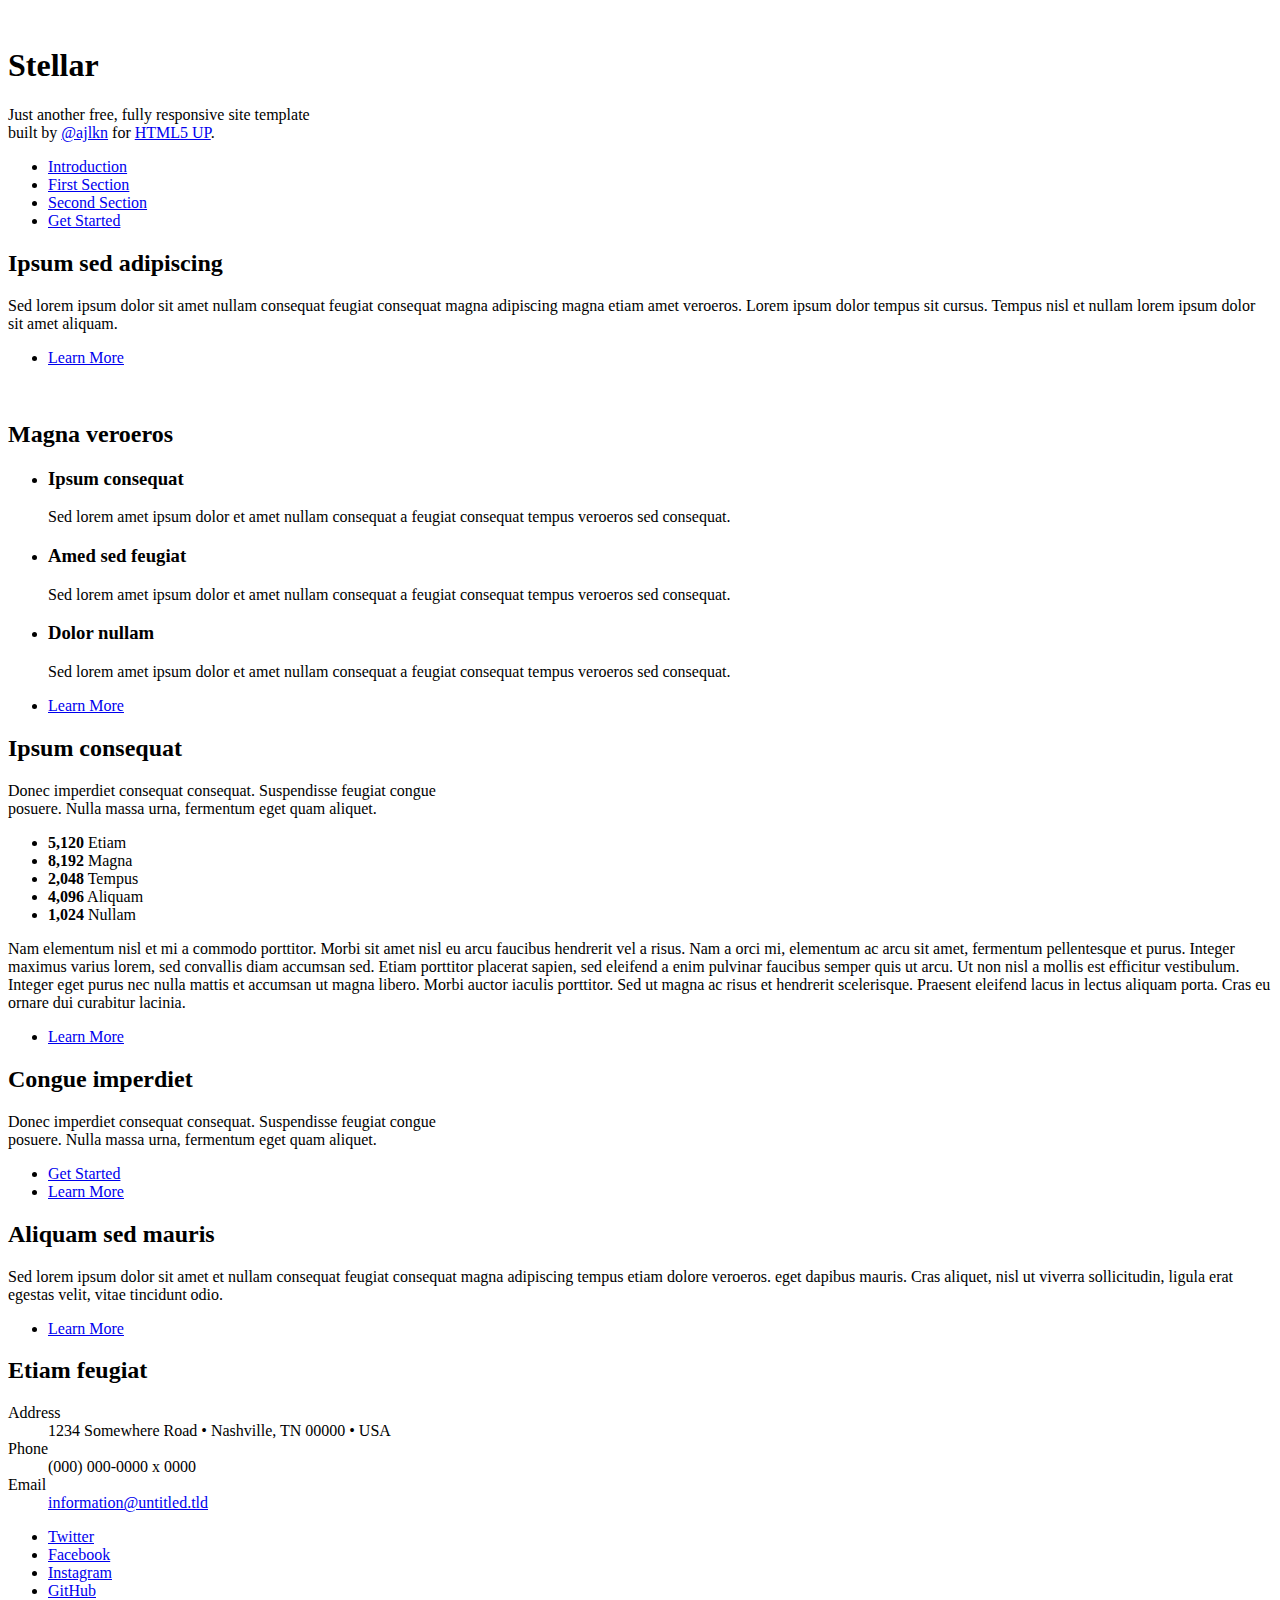
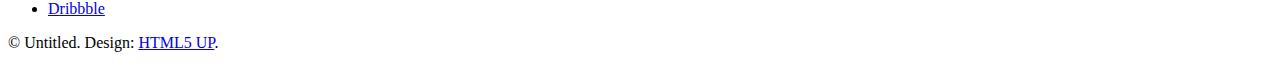
==== index.html @ 12a28b3a "Add files via upload" ====
<!DOCTYPE HTML>
<!--
	Stellar by HTML5 UP
	html5up.net | @ajlkn
	Free for personal and commercial use under the CCA 3.0 license (html5up.net/license)
-->
<html>
	<head>
		<title>Stellar by HTML5 UP</title>
		<meta charset="utf-8" />
		<meta name="viewport" content="width=device-width, initial-scale=1, user-scalable=no" />
		<link rel="stylesheet" href="assets/css/main.css" />
		<noscript><link rel="stylesheet" href="assets/css/noscript.css" /></noscript>
	</head>
	<body class="is-preload">

		<!-- Wrapper -->
			<div id="wrapper">

				<!-- Header -->
					<header id="header" class="alt">
						<span class="logo"><img src="images/logo.svg" alt="" /></span>
						<h1>Stellar</h1>
						<p>Just another free, fully responsive site template<br />
						built by <a href="https://twitter.com/ajlkn">@ajlkn</a> for <a href="https://html5up.net">HTML5 UP</a>.</p>
					</header>

				<!-- Nav -->
					<nav id="nav">
						<ul>
							<li><a href="#intro" class="active">Introduction</a></li>
							<li><a href="#first">First Section</a></li>
							<li><a href="#second">Second Section</a></li>
							<li><a href="#cta">Get Started</a></li>
						</ul>
					</nav>

				<!-- Main -->
					<div id="main">

						<!-- Introduction -->
							<section id="intro" class="main">
								<div class="spotlight">
									<div class="content">
										<header class="major">
											<h2>Ipsum sed adipiscing</h2>
										</header>
										<p>Sed lorem ipsum dolor sit amet nullam consequat feugiat consequat magna
										adipiscing magna etiam amet veroeros. Lorem ipsum dolor tempus sit cursus.
										Tempus nisl et nullam lorem ipsum dolor sit amet aliquam.</p>
										<ul class="actions">
											<li><a href="generic.html" class="button">Learn More</a></li>
										</ul>
									</div>
									<span class="image"><img src="images/pic01.jpg" alt="" /></span>
								</div>
							</section>

						<!-- First Section -->
							<section id="first" class="main special">
								<header class="major">
									<h2>Magna veroeros</h2>
								</header>
								<ul class="features">
									<li>
										<span class="icon solid major style1 fa-code"></span>
										<h3>Ipsum consequat</h3>
										<p>Sed lorem amet ipsum dolor et amet nullam consequat a feugiat consequat tempus veroeros sed consequat.</p>
									</li>
									<li>
										<span class="icon major style3 fa-copy"></span>
										<h3>Amed sed feugiat</h3>
										<p>Sed lorem amet ipsum dolor et amet nullam consequat a feugiat consequat tempus veroeros sed consequat.</p>
									</li>
									<li>
										<span class="icon major style5 fa-gem"></span>
										<h3>Dolor nullam</h3>
										<p>Sed lorem amet ipsum dolor et amet nullam consequat a feugiat consequat tempus veroeros sed consequat.</p>
									</li>
								</ul>
								<footer class="major">
									<ul class="actions special">
										<li><a href="generic.html" class="button">Learn More</a></li>
									</ul>
								</footer>
							</section>

						<!-- Second Section -->
							<section id="second" class="main special">
								<header class="major">
									<h2>Ipsum consequat</h2>
									<p>Donec imperdiet consequat consequat. Suspendisse feugiat congue<br />
									posuere. Nulla massa urna, fermentum eget quam aliquet.</p>
								</header>
								<ul class="statistics">
									<li class="style1">
										<span class="icon solid fa-code-branch"></span>
										<strong>5,120</strong> Etiam
									</li>
									<li class="style2">
										<span class="icon fa-folder-open"></span>
										<strong>8,192</strong> Magna
									</li>
									<li class="style3">
										<span class="icon solid fa-signal"></span>
										<strong>2,048</strong> Tempus
									</li>
									<li class="style4">
										<span class="icon solid fa-laptop"></span>
										<strong>4,096</strong> Aliquam
									</li>
									<li class="style5">
										<span class="icon fa-gem"></span>
										<strong>1,024</strong> Nullam
									</li>
								</ul>
								<p class="content">Nam elementum nisl et mi a commodo porttitor. Morbi sit amet nisl eu arcu faucibus hendrerit vel a risus. Nam a orci mi, elementum ac arcu sit amet, fermentum pellentesque et purus. Integer maximus varius lorem, sed convallis diam accumsan sed. Etiam porttitor placerat sapien, sed eleifend a enim pulvinar faucibus semper quis ut arcu. Ut non nisl a mollis est efficitur vestibulum. Integer eget purus nec nulla mattis et accumsan ut magna libero. Morbi auctor iaculis porttitor. Sed ut magna ac risus et hendrerit scelerisque. Praesent eleifend lacus in lectus aliquam porta. Cras eu ornare dui curabitur lacinia.</p>
								<footer class="major">
									<ul class="actions special">
										<li><a href="generic.html" class="button">Learn More</a></li>
									</ul>
								</footer>
							</section>

						<!-- Get Started -->
							<section id="cta" class="main special">
								<header class="major">
									<h2>Congue imperdiet</h2>
									<p>Donec imperdiet consequat consequat. Suspendisse feugiat congue<br />
									posuere. Nulla massa urna, fermentum eget quam aliquet.</p>
								</header>
								<footer class="major">
									<ul class="actions special">
										<li><a href="generic.html" class="button primary">Get Started</a></li>
										<li><a href="generic.html" class="button">Learn More</a></li>
									</ul>
								</footer>
							</section>

					</div>

				<!-- Footer -->
					<footer id="footer">
						<section>
							<h2>Aliquam sed mauris</h2>
							<p>Sed lorem ipsum dolor sit amet et nullam consequat feugiat consequat magna adipiscing tempus etiam dolore veroeros. eget dapibus mauris. Cras aliquet, nisl ut viverra sollicitudin, ligula erat egestas velit, vitae tincidunt odio.</p>
							<ul class="actions">
								<li><a href="generic.html" class="button">Learn More</a></li>
							</ul>
						</section>
						<section>
							<h2>Etiam feugiat</h2>
							<dl class="alt">
								<dt>Address</dt>
								<dd>1234 Somewhere Road &bull; Nashville, TN 00000 &bull; USA</dd>
								<dt>Phone</dt>
								<dd>(000) 000-0000 x 0000</dd>
								<dt>Email</dt>
								<dd><a href="#">information@untitled.tld</a></dd>
							</dl>
							<ul class="icons">
								<li><a href="#" class="icon brands fa-twitter alt"><span class="label">Twitter</span></a></li>
								<li><a href="#" class="icon brands fa-facebook-f alt"><span class="label">Facebook</span></a></li>
								<li><a href="#" class="icon brands fa-instagram alt"><span class="label">Instagram</span></a></li>
								<li><a href="#" class="icon brands fa-github alt"><span class="label">GitHub</span></a></li>
								<li><a href="#" class="icon brands fa-dribbble alt"><span class="label">Dribbble</span></a></li>
							</ul>
						</section>
						<p class="copyright">&copy; Untitled. Design: <a href="https://html5up.net">HTML5 UP</a>.</p>
					</footer>

			</div>

		<!-- Scripts -->
			<script src="assets/js/jquery.min.js"></script>
			<script src="assets/js/jquery.scrollex.min.js"></script>
			<script src="assets/js/jquery.scrolly.min.js"></script>
			<script src="assets/js/browser.min.js"></script>
			<script src="assets/js/breakpoints.min.js"></script>
			<script src="assets/js/util.js"></script>
			<script src="assets/js/main.js"></script>

	</body>
</html>
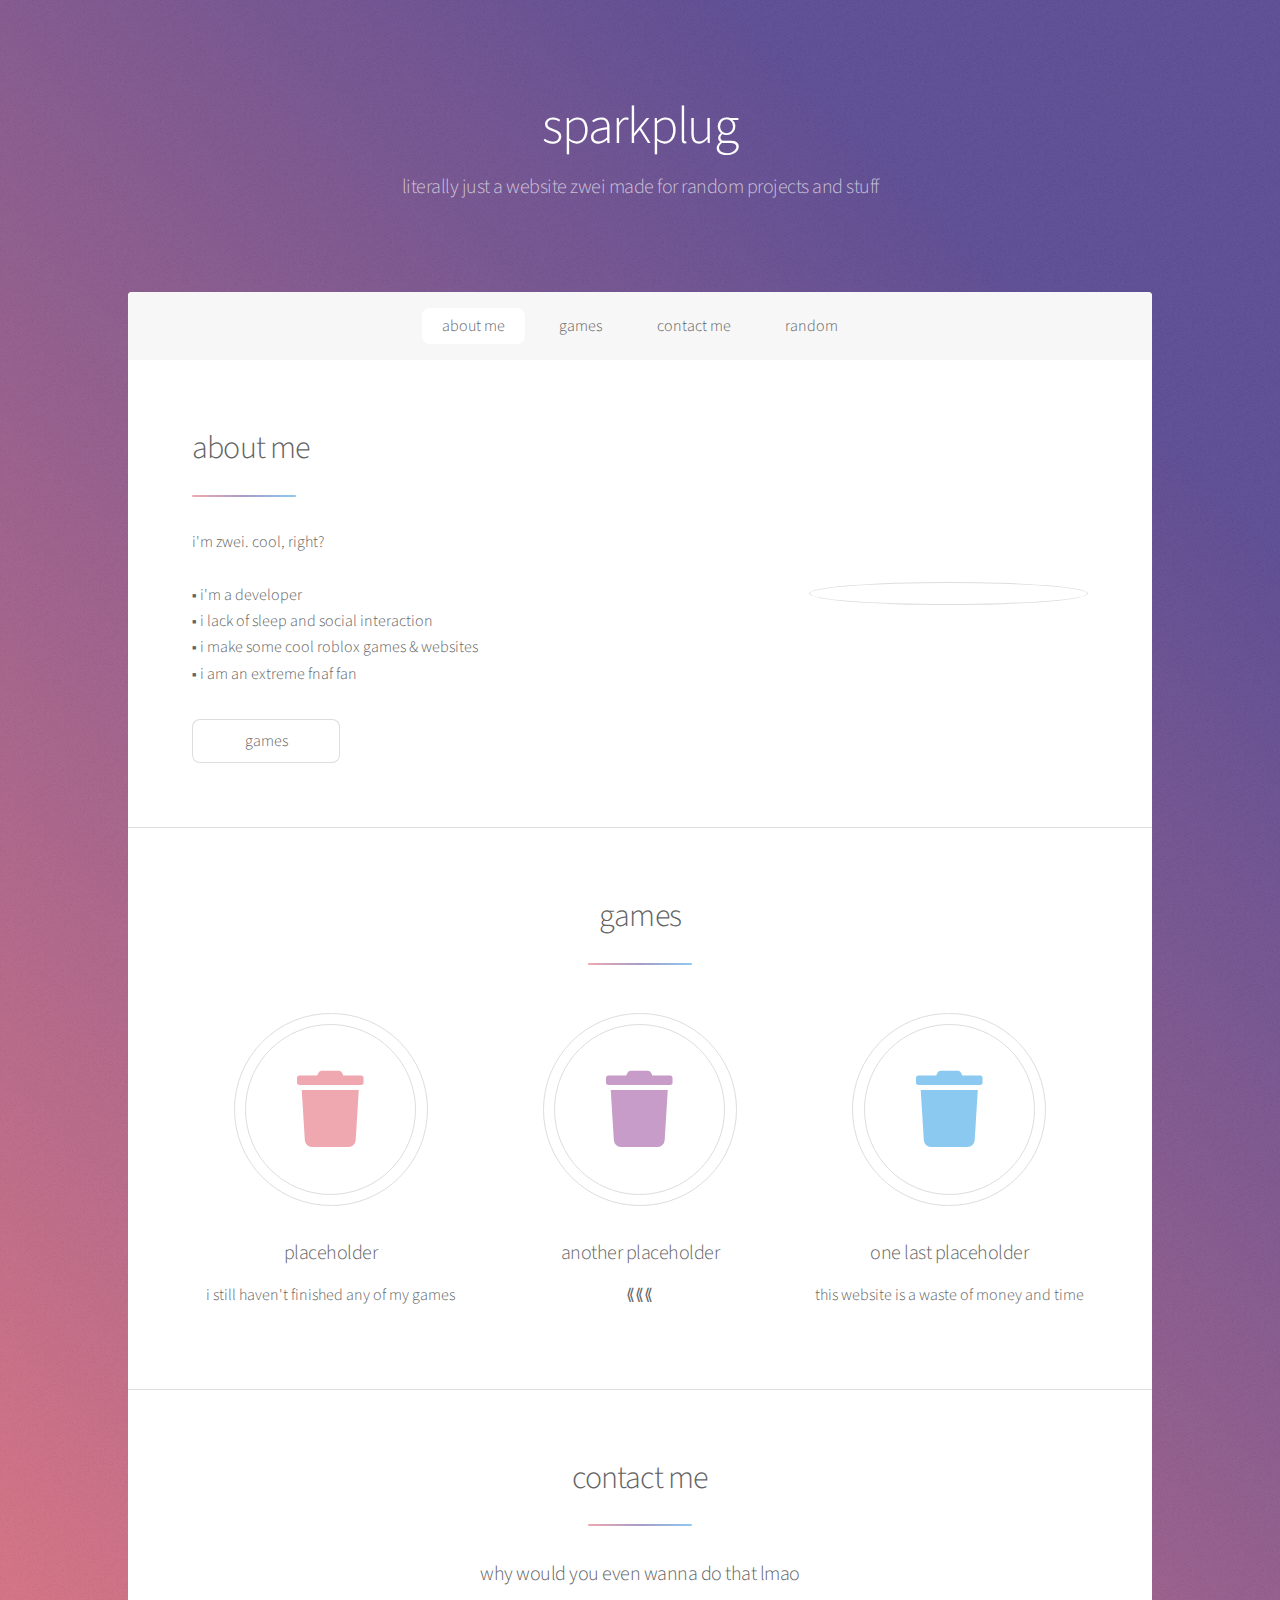
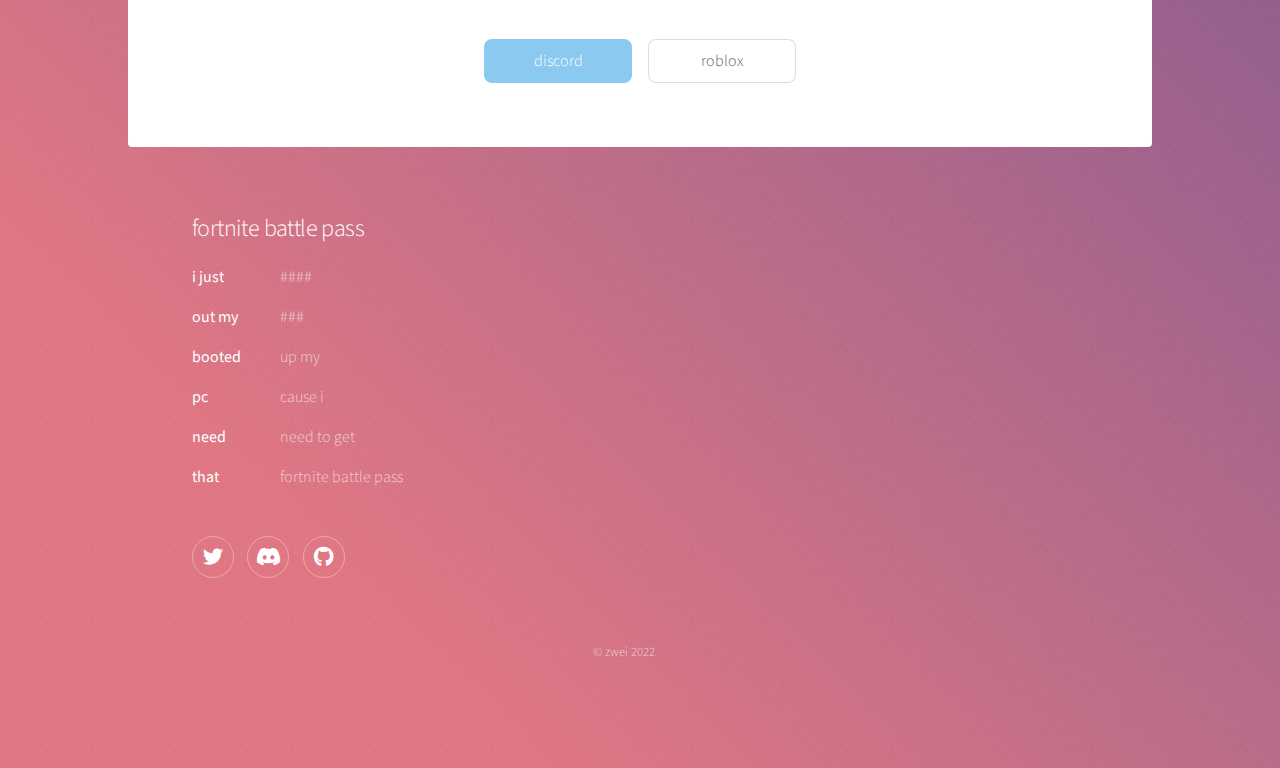
==== commit 84e252a1: "d" ====
--- a/index.html
+++ b/index.html
@@ -1,16 +1,16 @@
 <!DOCTYPE HTML>
-<!--
-	Stellar by HTML5 UP
-	html5up.net | @ajlkn
-	Free for personal and commercial use under the CCA 3.0 license (html5up.net/license)
--->
+
+
+
 <html>
+
 	<head>
-		<title>Stellar by HTML5 UP</title>
+		<title>- Sparkplug</title>
 		<meta charset="utf-8" />
 		<meta name="viewport" content="width=device-width, initial-scale=1, user-scalable=no" />
 		<link rel="stylesheet" href="assets/css/main.css" />
 		<noscript><link rel="stylesheet" href="assets/css/noscript.css" /></noscript>
+		<script src="https://ajax.googleapis.com/ajax/libs/jquery/3.5.1/jquery.min.js"></script>
 	</head>
 	<body class="is-preload">
 
@@ -19,19 +19,21 @@
 
 				<!-- Header -->
 					<header id="header" class="alt">
-						<span class="logo"><img src="images/logo.svg" alt="" /></span>
-						<h1>Stellar</h1>
-						<p>Just another free, fully responsive site template<br />
-						built by <a href="https://twitter.com/ajlkn">@ajlkn</a> for <a href="https://html5up.net">HTML5 UP</a>.</p>
+						
+						<h1>sparkplug</h1>
+						<p>literally just a website zwei made for random projects and stuff</p>
 					</header>
 
 				<!-- Nav -->
 					<nav id="nav">
 						<ul>
-							<li><a href="#intro" class="active">Introduction</a></li>
-							<li><a href="#first">First Section</a></li>
-							<li><a href="#second">Second Section</a></li>
-							<li><a href="#cta">Get Started</a></li>
+
+
+
+							<li><a href="#about" class="active">about me</a></li>
+							<li><a href="#games">games</a></li>
+							<li><a href="#contact">contact me</a></li>
+							<li><a href="#random">random</a></li>
 						</ul>
 					</nav>
 
@@ -39,17 +41,15 @@
 					<div id="main">
 
 						<!-- Introduction -->
-							<section id="intro" class="main">
+							<section id="about" class="main">
 								<div class="spotlight">
 									<div class="content">
 										<header class="major">
-											<h2>Ipsum sed adipiscing</h2>
+											<h2>about me</h2>
 										</header>
-										<p>Sed lorem ipsum dolor sit amet nullam consequat feugiat consequat magna
-										adipiscing magna etiam amet veroeros. Lorem ipsum dolor tempus sit cursus.
-										Tempus nisl et nullam lorem ipsum dolor sit amet aliquam.</p>
+										<p>i'm zwei. cool, right?<br/><br/>▪ i'm a developer<br/>▪ i lack of sleep and social interaction<br/>▪ i make some cool roblox games & websites<br/>▪ i am an extreme fnaf fan</p>
 										<ul class="actions">
-											<li><a href="generic.html" class="button">Learn More</a></li>
+											<li><a href="#games" class="button">games</a></li>
 										</ul>
 									</div>
 									<span class="image"><img src="images/pic01.jpg" alt="" /></span>
@@ -57,36 +57,32 @@
 							</section>
 
 						<!-- First Section -->
-							<section id="first" class="main special">
+							<section id="games" class="main special">
 								<header class="major">
-									<h2>Magna veroeros</h2>
+									<h2>games</h2>
 								</header>
 								<ul class="features">
 									<li>
-										<span class="icon solid major style1 fa-code"></span>
-										<h3>Ipsum consequat</h3>
-										<p>Sed lorem amet ipsum dolor et amet nullam consequat a feugiat consequat tempus veroeros sed consequat.</p>
+										<span class="icon solid major style1 fa-trash"></span>
+										<h3>placeholder</h3>
+										<p>i still haven't finished any of my games</p>
 									</li>
 									<li>
-										<span class="icon major style3 fa-copy"></span>
-										<h3>Amed sed feugiat</h3>
-										<p>Sed lorem amet ipsum dolor et amet nullam consequat a feugiat consequat tempus veroeros sed consequat.</p>
+										<span class="icon solid major style2 fa-trash"></span>
+										<h3>another placeholder</h3>
+										<p>⟪⟪⟪</p>
 									</li>
 									<li>
-										<span class="icon major style5 fa-gem"></span>
-										<h3>Dolor nullam</h3>
-										<p>Sed lorem amet ipsum dolor et amet nullam consequat a feugiat consequat tempus veroeros sed consequat.</p>
+										<span class="icon solid major style5 fa-trash"></span>
+										<h3>one last placeholder</h3>
+										<p>this website is a waste of money and time</p>
 									</li>
 								</ul>
-								<footer class="major">
-									<ul class="actions special">
-										<li><a href="generic.html" class="button">Learn More</a></li>
-									</ul>
-								</footer>
+								
 							</section>
 
 						<!-- Second Section -->
-							<section id="second" class="main special">
+							<!--<section id="second" class="main special">
 								<header class="major">
 									<h2>Ipsum consequat</h2>
 									<p>Donec imperdiet consequat consequat. Suspendisse feugiat congue<br />
@@ -121,18 +117,17 @@
 									</ul>
 								</footer>
 							</section>
-
+						-->
 						<!-- Get Started -->
-							<section id="cta" class="main special">
+							<section id="contact" class="main special">
 								<header class="major">
-									<h2>Congue imperdiet</h2>
-									<p>Donec imperdiet consequat consequat. Suspendisse feugiat congue<br />
-									posuere. Nulla massa urna, fermentum eget quam aliquet.</p>
+									<h2>contact me</h2>
+									<p>why would you even wanna do that lmao</p>
 								</header>
 								<footer class="major">
 									<ul class="actions special">
-										<li><a href="generic.html" class="button primary">Get Started</a></li>
-										<li><a href="generic.html" class="button">Learn More</a></li>
+										<li><a href="https://discord.gg/pXDDHJPNkQ" class="button primary">discord</a></li>
+										<li><a href="https://www.roblox.com/users/193503404/profile" class="button">roblox</a></li>
 									</ul>
 								</footer>
 							</section>
@@ -141,32 +136,31 @@
 
 				<!-- Footer -->
 					<footer id="footer">
+						
 						<section>
-							<h2>Aliquam sed mauris</h2>
-							<p>Sed lorem ipsum dolor sit amet et nullam consequat feugiat consequat magna adipiscing tempus etiam dolore veroeros. eget dapibus mauris. Cras aliquet, nisl ut viverra sollicitudin, ligula erat egestas velit, vitae tincidunt odio.</p>
-							<ul class="actions">
-								<li><a href="generic.html" class="button">Learn More</a></li>
+							<h2>fortnite battle pass</h2>
+							<dl class="alt">
+								<dt>i just</dt>
+								<dd>####</dd>
+								<dt>out my</dt>
+								<dd>###</dd>
+								<dt>booted</dt>
+								<dd>up my</dd>
+								<dt>pc</dt>
+								<dd>cause i</dd>
+								<dt>need </dt>
+								<dd>need to get</dd>
+								<dt>that</dt>
+								<dd>fortnite battle pass</dd>
+							</dl>
+							<ul class="icons">
+								<li><a href="https://twitter.com/_zweii_" class="icon brands fa-twitter alt"><span class="label">twitter</span></a></li>
+								<li><a href="https://discord.gg/pXDDHJPNkQ" class="icon brands fa-discord alt"><span class="label">discord</span></a></li>
+								<li><a href="https://github.com/zwei-cool" class="icon brands fa-github alt"><span class="label">github</span></a></li>
+								
 							</ul>
 						</section>
-						<section>
-							<h2>Etiam feugiat</h2>
-							<dl class="alt">
-								<dt>Address</dt>
-								<dd>1234 Somewhere Road &bull; Nashville, TN 00000 &bull; USA</dd>
-								<dt>Phone</dt>
-								<dd>(000) 000-0000 x 0000</dd>
-								<dt>Email</dt>
-								<dd><a href="#">information@untitled.tld</a></dd>
-							</dl>
-							<ul class="icons">
-								<li><a href="#" class="icon brands fa-twitter alt"><span class="label">Twitter</span></a></li>
-								<li><a href="#" class="icon brands fa-facebook-f alt"><span class="label">Facebook</span></a></li>
-								<li><a href="#" class="icon brands fa-instagram alt"><span class="label">Instagram</span></a></li>
-								<li><a href="#" class="icon brands fa-github alt"><span class="label">GitHub</span></a></li>
-								<li><a href="#" class="icon brands fa-dribbble alt"><span class="label">Dribbble</span></a></li>
-							</ul>
-						</section>
-						<p class="copyright">&copy; Untitled. Design: <a href="https://html5up.net">HTML5 UP</a>.</p>
+						<p class="copyright">&copy; zwei 2022</p>
 					</footer>
 
 			</div>
--- a/assets/css/main.css
+++ b/assets/css/main.css
@@ -0,0 +1,3785 @@
+@import url(fontawesome-all.min.css);
+@import 'https://fonts.googleapis.com/css?family=Source+Sans+Pro:300,400';
+
+/*
+	Stellar by HTML5 UP
+	html5up.net | @ajlkn
+	Free for personal and commercial use under the CCA 3.0 license (html5up.net/license)
+*/
+
+html, body, div, span, applet, object,
+iframe, h1, h2, h3, h4, h5, h6, p, blockquote,
+pre, a, abbr, acronym, address, big, cite,
+code, del, dfn, em, img, ins, kbd, q, s, samp,
+small, strike, strong, sub, sup, tt, var, b,
+u, i, center, dl, dt, dd, ol, ul, li, fieldset,
+form, label, legend, table, caption, tbody,
+tfoot, thead, tr, th, td, article, aside,
+canvas, details, embed, figure, figcaption,
+footer, header, hgroup, menu, nav, output, ruby,
+section, summary, time, mark, audio, video {
+	margin: 0;
+	padding: 0;
+	border: 0;
+	font-size: 100%;
+	font: inherit;
+	vertical-align: baseline;}
+
+article, aside, details, figcaption, figure,
+footer, header, hgroup, menu, nav, section {
+	display: block;}
+
+body {
+	line-height: 1;
+}
+
+ol, ul {
+	list-style: none;
+}
+
+blockquote, q {
+	quotes: none;
+}
+
+	blockquote:before, blockquote:after, q:before, q:after {
+		content: '';
+		content: none;
+	}
+
+table {
+	border-collapse: collapse;
+	border-spacing: 0;
+}
+
+body {
+	-webkit-text-size-adjust: none;
+}
+
+mark {
+	background-color: transparent;
+	color: inherit;
+}
+
+input::-moz-focus-inner {
+	border: 0;
+	padding: 0;
+}
+
+input, select, textarea {
+	-moz-appearance: none;
+	-webkit-appearance: none;
+	-ms-appearance: none;
+	appearance: none;
+}
+
+/* Basic */
+
+	@-ms-viewport {
+		width: device-width;
+	}
+
+	body {
+		-ms-overflow-style: scrollbar;
+	}
+
+	@media screen and (max-width: 480px) {
+
+		html, body {
+			min-width: 320px;
+		}
+
+	}
+
+	html {
+		box-sizing: border-box;
+	}
+
+	*, *:before, *:after {
+		box-sizing: inherit;
+	}
+
+	body {
+		background-color: #935d8c;
+		background-image: url("images/overlay.png"), -moz-linear-gradient(45deg, #e37682 15%, #5f4d93 85%);
+		background-image: url("images/overlay.png"), -webkit-linear-gradient(45deg, #e37682 15%, #5f4d93 85%);
+		background-image: url("images/overlay.png"), -ms-linear-gradient(45deg, #e37682 15%, #5f4d93 85%);
+		background-image: url("images/overlay.png"), linear-gradient(45deg, #e37682 15%, #5f4d93 85%);
+	}
+
+		body.is-preload *, body.is-preload *:before, body.is-preload *:after {
+			-moz-animation: none !important;
+			-webkit-animation: none !important;
+			-ms-animation: none !important;
+			animation: none !important;
+			-moz-transition: none !important;
+			-webkit-transition: none !important;
+			-ms-transition: none !important;
+			transition: none !important;
+		}
+
+/* Type */
+
+	body {
+		background-color: #935d8c;
+		color: rgba(255, 255, 255, 0.65);
+	}
+
+	body, input, select, textarea {
+		font-family: "Source Sans Pro", Helvetica, sans-serif;
+		font-size: 17pt;
+		font-weight: 300;
+		line-height: 1.65;
+	}
+
+		@media screen and (max-width: 1680px) {
+
+			body, input, select, textarea {
+				font-size: 14pt;
+			}
+
+		}
+
+		@media screen and (max-width: 1280px) {
+
+			body, input, select, textarea {
+				font-size: 12pt;
+			}
+
+		}
+
+		@media screen and (max-width: 360px) {
+
+			body, input, select, textarea {
+				font-size: 11pt;
+			}
+
+		}
+
+	a {
+		-moz-transition: color 0.2s ease, border-bottom 0.2s ease;
+		-webkit-transition: color 0.2s ease, border-bottom 0.2s ease;
+		-ms-transition: color 0.2s ease, border-bottom 0.2s ease;
+		transition: color 0.2s ease, border-bottom 0.2s ease;
+		text-decoration: none;
+		border-bottom: dotted 1px;
+		color: inherit;
+	}
+
+		a:hover {
+			border-bottom-color: transparent;
+		}
+
+	strong, b {
+		font-weight: 400;
+	}
+
+	em, i {
+		font-style: italic;
+	}
+
+	p {
+		margin: 0 0 2em 0;
+	}
+
+		p.content {
+			-moz-columns: 20em 2;
+			-webkit-columns: 20em 2;
+			-ms-columns: 20em 2;
+			columns: 20em 2;
+			-moz-column-gap: 2em;
+			-webkit-column-gap: 2em;
+			-ms-column-gap: 2em;
+			column-gap: 2em;
+			text-align: justify;
+		}
+
+	h1, h2, h3, h4, h5, h6 {
+		font-weight: 300;
+		line-height: 1.5;
+		margin: 0 0 0.7em 0;
+		letter-spacing: -0.025em;
+	}
+
+		h1 a, h2 a, h3 a, h4 a, h5 a, h6 a {
+			color: inherit;
+			text-decoration: none;
+		}
+
+	h1 {
+		font-size: 2.5em;
+		line-height: 1.2;
+	}
+
+	h2 {
+		font-size: 1.5em;
+	}
+
+	h3 {
+		font-size: 1.25em;
+	}
+
+	h4 {
+		font-size: 1.1em;
+	}
+
+	h5 {
+		font-size: 0.9em;
+	}
+
+	h6 {
+		font-size: 0.7em;
+	}
+
+	@media screen and (max-width: 736px) {
+
+		h1 {
+			font-size: 2em;
+		}
+
+	}
+
+	sub {
+		font-size: 0.8em;
+		position: relative;
+		top: 0.5em;
+	}
+
+	sup {
+		font-size: 0.8em;
+		position: relative;
+		top: -0.5em;
+	}
+
+	blockquote {
+		border-left: solid 4px;
+		font-style: italic;
+		margin: 0 0 2em 0;
+		padding: 0.5em 0 0.5em 2em;
+	}
+
+	code {
+		border-radius: 8px;
+		border: solid 1px;
+		font-family: "Courier New", monospace;
+		font-size: 0.9em;
+		margin: 0 0.25em;
+		padding: 0.25em 0.65em;
+	}
+
+	pre {
+		-webkit-overflow-scrolling: touch;
+		font-family: "Courier New", monospace;
+		font-size: 0.9em;
+		margin: 0 0 2em 0;
+	}
+
+		pre code {
+			display: block;
+			line-height: 1.75;
+			padding: 1em 1.5em;
+			overflow-x: auto;
+		}
+
+	hr {
+		border: 0;
+		border-bottom: solid 1px;
+		margin: 2em 0;
+	}
+
+		hr.major {
+			margin: 3em 0;
+		}
+
+	.align-left {
+		text-align: left;
+	}
+
+	.align-center {
+		text-align: center;
+	}
+
+	.align-right {
+		text-align: right;
+	}
+
+	input, select, textarea {
+		color: #ffffff;
+	}
+
+	a:hover {
+		color: #ffffff;
+	}
+
+	strong, b {
+		color: #ffffff;
+	}
+
+	h1, h2, h3, h4, h5, h6 {
+		color: #ffffff;
+	}
+
+	blockquote {
+		border-left-color: rgba(255, 255, 255, 0.35);
+	}
+
+	code {
+		background: rgba(255, 255, 255, 0.075);
+		border-color: rgba(255, 255, 255, 0.35);
+	}
+
+	hr {
+		border-bottom-color: rgba(255, 255, 255, 0.35);
+	}
+
+/* Row */
+
+	.row {
+		display: flex;
+		flex-wrap: wrap;
+		box-sizing: border-box;
+		align-items: stretch;
+	}
+
+		.row > * {
+			box-sizing: border-box;
+		}
+
+		.row.gtr-uniform > * > :last-child {
+			margin-bottom: 0;
+		}
+
+		.row.aln-left {
+			justify-content: flex-start;
+		}
+
+		.row.aln-center {
+			justify-content: center;
+		}
+
+		.row.aln-right {
+			justify-content: flex-end;
+		}
+
+		.row.aln-top {
+			align-items: flex-start;
+		}
+
+		.row.aln-middle {
+			align-items: center;
+		}
+
+		.row.aln-bottom {
+			align-items: flex-end;
+		}
+
+		.row > .imp {
+			order: -1;
+		}
+
+		.row > .col-1 {
+			width: 8.33333%;
+		}
+
+		.row > .off-1 {
+			margin-left: 8.33333%;
+		}
+
+		.row > .col-2 {
+			width: 16.66667%;
+		}
+
+		.row > .off-2 {
+			margin-left: 16.66667%;
+		}
+
+		.row > .col-3 {
+			width: 25%;
+		}
+
+		.row > .off-3 {
+			margin-left: 25%;
+		}
+
+		.row > .col-4 {
+			width: 33.33333%;
+		}
+
+		.row > .off-4 {
+			margin-left: 33.33333%;
+		}
+
+		.row > .col-5 {
+			width: 41.66667%;
+		}
+
+		.row > .off-5 {
+			margin-left: 41.66667%;
+		}
+
+		.row > .col-6 {
+			width: 50%;
+		}
+
+		.row > .off-6 {
+			margin-left: 50%;
+		}
+
+		.row > .col-7 {
+			width: 58.33333%;
+		}
+
+		.row > .off-7 {
+			margin-left: 58.33333%;
+		}
+
+		.row > .col-8 {
+			width: 66.66667%;
+		}
+
+		.row > .off-8 {
+			margin-left: 66.66667%;
+		}
+
+		.row > .col-9 {
+			width: 75%;
+		}
+
+		.row > .off-9 {
+			margin-left: 75%;
+		}
+
+		.row > .col-10 {
+			width: 83.33333%;
+		}
+
+		.row > .off-10 {
+			margin-left: 83.33333%;
+		}
+
+		.row > .col-11 {
+			width: 91.66667%;
+		}
+
+		.row > .off-11 {
+			margin-left: 91.66667%;
+		}
+
+		.row > .col-12 {
+			width: 100%;
+		}
+
+		.row > .off-12 {
+			margin-left: 100%;
+		}
+
+		.row.gtr-0 {
+			margin-top: 0;
+			margin-left: 0em;
+		}
+
+			.row.gtr-0 > * {
+				padding: 0 0 0 0em;
+			}
+
+			.row.gtr-0.gtr-uniform {
+				margin-top: 0em;
+			}
+
+				.row.gtr-0.gtr-uniform > * {
+					padding-top: 0em;
+				}
+
+		.row.gtr-25 {
+			margin-top: 0;
+			margin-left: -0.375em;
+		}
+
+			.row.gtr-25 > * {
+				padding: 0 0 0 0.375em;
+			}
+
+			.row.gtr-25.gtr-uniform {
+				margin-top: -0.375em;
+			}
+
+				.row.gtr-25.gtr-uniform > * {
+					padding-top: 0.375em;
+				}
+
+		.row.gtr-50 {
+			margin-top: 0;
+			margin-left: -0.75em;
+		}
+
+			.row.gtr-50 > * {
+				padding: 0 0 0 0.75em;
+			}
+
+			.row.gtr-50.gtr-uniform {
+				margin-top: -0.75em;
+			}
+
+				.row.gtr-50.gtr-uniform > * {
+					padding-top: 0.75em;
+				}
+
+		.row {
+			margin-top: 0;
+			margin-left: -1.5em;
+		}
+
+			.row > * {
+				padding: 0 0 0 1.5em;
+			}
+
+			.row.gtr-uniform {
+				margin-top: -1.5em;
+			}
+
+				.row.gtr-uniform > * {
+					padding-top: 1.5em;
+				}
+
+		.row.gtr-150 {
+			margin-top: 0;
+			margin-left: -2.25em;
+		}
+
+			.row.gtr-150 > * {
+				padding: 0 0 0 2.25em;
+			}
+
+			.row.gtr-150.gtr-uniform {
+				margin-top: -2.25em;
+			}
+
+				.row.gtr-150.gtr-uniform > * {
+					padding-top: 2.25em;
+				}
+
+		.row.gtr-200 {
+			margin-top: 0;
+			margin-left: -3em;
+		}
+
+			.row.gtr-200 > * {
+				padding: 0 0 0 3em;
+			}
+
+			.row.gtr-200.gtr-uniform {
+				margin-top: -3em;
+			}
+
+				.row.gtr-200.gtr-uniform > * {
+					padding-top: 3em;
+				}
+
+		@media screen and (max-width: 1680px) {
+
+			.row {
+				display: flex;
+				flex-wrap: wrap;
+				box-sizing: border-box;
+				align-items: stretch;
+			}
+
+				.row > * {
+					box-sizing: border-box;
+				}
+
+				.row.gtr-uniform > * > :last-child {
+					margin-bottom: 0;
+				}
+
+				.row.aln-left {
+					justify-content: flex-start;
+				}
+
+				.row.aln-center {
+					justify-content: center;
+				}
+
+				.row.aln-right {
+					justify-content: flex-end;
+				}
+
+				.row.aln-top {
+					align-items: flex-start;
+				}
+
+				.row.aln-middle {
+					align-items: center;
+				}
+
+				.row.aln-bottom {
+					align-items: flex-end;
+				}
+
+				.row > .imp-xlarge {
+					order: -1;
+				}
+
+				.row > .col-1-xlarge {
+					width: 8.33333%;
+				}
+
+				.row > .off-1-xlarge {
+					margin-left: 8.33333%;
+				}
+
+				.row > .col-2-xlarge {
+					width: 16.66667%;
+				}
+
+				.row > .off-2-xlarge {
+					margin-left: 16.66667%;
+				}
+
+				.row > .col-3-xlarge {
+					width: 25%;
+				}
+
+				.row > .off-3-xlarge {
+					margin-left: 25%;
+				}
+
+				.row > .col-4-xlarge {
+					width: 33.33333%;
+				}
+
+				.row > .off-4-xlarge {
+					margin-left: 33.33333%;
+				}
+
+				.row > .col-5-xlarge {
+					width: 41.66667%;
+				}
+
+				.row > .off-5-xlarge {
+					margin-left: 41.66667%;
+				}
+
+				.row > .col-6-xlarge {
+					width: 50%;
+				}
+
+				.row > .off-6-xlarge {
+					margin-left: 50%;
+				}
+
+				.row > .col-7-xlarge {
+					width: 58.33333%;
+				}
+
+				.row > .off-7-xlarge {
+					margin-left: 58.33333%;
+				}
+
+				.row > .col-8-xlarge {
+					width: 66.66667%;
+				}
+
+				.row > .off-8-xlarge {
+					margin-left: 66.66667%;
+				}
+
+				.row > .col-9-xlarge {
+					width: 75%;
+				}
+
+				.row > .off-9-xlarge {
+					margin-left: 75%;
+				}
+
+				.row > .col-10-xlarge {
+					width: 83.33333%;
+				}
+
+				.row > .off-10-xlarge {
+					margin-left: 83.33333%;
+				}
+
+				.row > .col-11-xlarge {
+					width: 91.66667%;
+				}
+
+				.row > .off-11-xlarge {
+					margin-left: 91.66667%;
+				}
+
+				.row > .col-12-xlarge {
+					width: 100%;
+				}
+
+				.row > .off-12-xlarge {
+					margin-left: 100%;
+				}
+
+				.row.gtr-0 {
+					margin-top: 0;
+					margin-left: 0em;
+				}
+
+					.row.gtr-0 > * {
+						padding: 0 0 0 0em;
+					}
+
+					.row.gtr-0.gtr-uniform {
+						margin-top: 0em;
+					}
+
+						.row.gtr-0.gtr-uniform > * {
+							padding-top: 0em;
+						}
+
+				.row.gtr-25 {
+					margin-top: 0;
+					margin-left: -0.375em;
+				}
+
+					.row.gtr-25 > * {
+						padding: 0 0 0 0.375em;
+					}
+
+					.row.gtr-25.gtr-uniform {
+						margin-top: -0.375em;
+					}
+
+						.row.gtr-25.gtr-uniform > * {
+							padding-top: 0.375em;
+						}
+
+				.row.gtr-50 {
+					margin-top: 0;
+					margin-left: -0.75em;
+				}
+
+					.row.gtr-50 > * {
+						padding: 0 0 0 0.75em;
+					}
+
+					.row.gtr-50.gtr-uniform {
+						margin-top: -0.75em;
+					}
+
+						.row.gtr-50.gtr-uniform > * {
+							padding-top: 0.75em;
+						}
+
+				.row {
+					margin-top: 0;
+					margin-left: -1.5em;
+				}
+
+					.row > * {
+						padding: 0 0 0 1.5em;
+					}
+
+					.row.gtr-uniform {
+						margin-top: -1.5em;
+					}
+
+						.row.gtr-uniform > * {
+							padding-top: 1.5em;
+						}
+
+				.row.gtr-150 {
+					margin-top: 0;
+					margin-left: -2.25em;
+				}
+
+					.row.gtr-150 > * {
+						padding: 0 0 0 2.25em;
+					}
+
+					.row.gtr-150.gtr-uniform {
+						margin-top: -2.25em;
+					}
+
+						.row.gtr-150.gtr-uniform > * {
+							padding-top: 2.25em;
+						}
+
+				.row.gtr-200 {
+					margin-top: 0;
+					margin-left: -3em;
+				}
+
+					.row.gtr-200 > * {
+						padding: 0 0 0 3em;
+					}
+
+					.row.gtr-200.gtr-uniform {
+						margin-top: -3em;
+					}
+
+						.row.gtr-200.gtr-uniform > * {
+							padding-top: 3em;
+						}
+
+		}
+
+		@media screen and (max-width: 1280px) {
+
+			.row {
+				display: flex;
+				flex-wrap: wrap;
+				box-sizing: border-box;
+				align-items: stretch;
+			}
+
+				.row > * {
+					box-sizing: border-box;
+				}
+
+				.row.gtr-uniform > * > :last-child {
+					margin-bottom: 0;
+				}
+
+				.row.aln-left {
+					justify-content: flex-start;
+				}
+
+				.row.aln-center {
+					justify-content: center;
+				}
+
+				.row.aln-right {
+					justify-content: flex-end;
+				}
+
+				.row.aln-top {
+					align-items: flex-start;
+				}
+
+				.row.aln-middle {
+					align-items: center;
+				}
+
+				.row.aln-bottom {
+					align-items: flex-end;
+				}
+
+				.row > .imp-large {
+					order: -1;
+				}
+
+				.row > .col-1-large {
+					width: 8.33333%;
+				}
+
+				.row > .off-1-large {
+					margin-left: 8.33333%;
+				}
+
+				.row > .col-2-large {
+					width: 16.66667%;
+				}
+
+				.row > .off-2-large {
+					margin-left: 16.66667%;
+				}
+
+				.row > .col-3-large {
+					width: 25%;
+				}
+
+				.row > .off-3-large {
+					margin-left: 25%;
+				}
+
+				.row > .col-4-large {
+					width: 33.33333%;
+				}
+
+				.row > .off-4-large {
+					margin-left: 33.33333%;
+				}
+
+				.row > .col-5-large {
+					width: 41.66667%;
+				}
+
+				.row > .off-5-large {
+					margin-left: 41.66667%;
+				}
+
+				.row > .col-6-large {
+					width: 50%;
+				}
+
+				.row > .off-6-large {
+					margin-left: 50%;
+				}
+
+				.row > .col-7-large {
+					width: 58.33333%;
+				}
+
+				.row > .off-7-large {
+					margin-left: 58.33333%;
+				}
+
+				.row > .col-8-large {
+					width: 66.66667%;
+				}
+
+				.row > .off-8-large {
+					margin-left: 66.66667%;
+				}
+
+				.row > .col-9-large {
+					width: 75%;
+				}
+
+				.row > .off-9-large {
+					margin-left: 75%;
+				}
+
+				.row > .col-10-large {
+					width: 83.33333%;
+				}
+
+				.row > .off-10-large {
+					margin-left: 83.33333%;
+				}
+
+				.row > .col-11-large {
+					width: 91.66667%;
+				}
+
+				.row > .off-11-large {
+					margin-left: 91.66667%;
+				}
+
+				.row > .col-12-large {
+					width: 100%;
+				}
+
+				.row > .off-12-large {
+					margin-left: 100%;
+				}
+
+				.row.gtr-0 {
+					margin-top: 0;
+					margin-left: 0em;
+				}
+
+					.row.gtr-0 > * {
+						padding: 0 0 0 0em;
+					}
+
+					.row.gtr-0.gtr-uniform {
+						margin-top: 0em;
+					}
+
+						.row.gtr-0.gtr-uniform > * {
+							padding-top: 0em;
+						}
+
+				.row.gtr-25 {
+					margin-top: 0;
+					margin-left: -0.375em;
+				}
+
+					.row.gtr-25 > * {
+						padding: 0 0 0 0.375em;
+					}
+
+					.row.gtr-25.gtr-uniform {
+						margin-top: -0.375em;
+					}
+
+						.row.gtr-25.gtr-uniform > * {
+							padding-top: 0.375em;
+						}
+
+				.row.gtr-50 {
+					margin-top: 0;
+					margin-left: -0.75em;
+				}
+
+					.row.gtr-50 > * {
+						padding: 0 0 0 0.75em;
+					}
+
+					.row.gtr-50.gtr-uniform {
+						margin-top: -0.75em;
+					}
+
+						.row.gtr-50.gtr-uniform > * {
+							padding-top: 0.75em;
+						}
+
+				.row {
+					margin-top: 0;
+					margin-left: -1.5em;
+				}
+
+					.row > * {
+						padding: 0 0 0 1.5em;
+					}
+
+					.row.gtr-uniform {
+						margin-top: -1.5em;
+					}
+
+						.row.gtr-uniform > * {
+							padding-top: 1.5em;
+						}
+
+				.row.gtr-150 {
+					margin-top: 0;
+					margin-left: -2.25em;
+				}
+
+					.row.gtr-150 > * {
+						padding: 0 0 0 2.25em;
+					}
+
+					.row.gtr-150.gtr-uniform {
+						margin-top: -2.25em;
+					}
+
+						.row.gtr-150.gtr-uniform > * {
+							padding-top: 2.25em;
+						}
+
+				.row.gtr-200 {
+					margin-top: 0;
+					margin-left: -3em;
+				}
+
+					.row.gtr-200 > * {
+						padding: 0 0 0 3em;
+					}
+
+					.row.gtr-200.gtr-uniform {
+						margin-top: -3em;
+					}
+
+						.row.gtr-200.gtr-uniform > * {
+							padding-top: 3em;
+						}
+
+		}
+
+		@media screen and (max-width: 980px) {
+
+			.row {
+				display: flex;
+				flex-wrap: wrap;
+				box-sizing: border-box;
+				align-items: stretch;
+			}
+
+				.row > * {
+					box-sizing: border-box;
+				}
+
+				.row.gtr-uniform > * > :last-child {
+					margin-bottom: 0;
+				}
+
+				.row.aln-left {
+					justify-content: flex-start;
+				}
+
+				.row.aln-center {
+					justify-content: center;
+				}
+
+				.row.aln-right {
+					justify-content: flex-end;
+				}
+
+				.row.aln-top {
+					align-items: flex-start;
+				}
+
+				.row.aln-middle {
+					align-items: center;
+				}
+
+				.row.aln-bottom {
+					align-items: flex-end;
+				}
+
+				.row > .imp-medium {
+					order: -1;
+				}
+
+				.row > .col-1-medium {
+					width: 8.33333%;
+				}
+
+				.row > .off-1-medium {
+					margin-left: 8.33333%;
+				}
+
+				.row > .col-2-medium {
+					width: 16.66667%;
+				}
+
+				.row > .off-2-medium {
+					margin-left: 16.66667%;
+				}
+
+				.row > .col-3-medium {
+					width: 25%;
+				}
+
+				.row > .off-3-medium {
+					margin-left: 25%;
+				}
+
+				.row > .col-4-medium {
+					width: 33.33333%;
+				}
+
+				.row > .off-4-medium {
+					margin-left: 33.33333%;
+				}
+
+				.row > .col-5-medium {
+					width: 41.66667%;
+				}
+
+				.row > .off-5-medium {
+					margin-left: 41.66667%;
+				}
+
+				.row > .col-6-medium {
+					width: 50%;
+				}
+
+				.row > .off-6-medium {
+					margin-left: 50%;
+				}
+
+				.row > .col-7-medium {
+					width: 58.33333%;
+				}
+
+				.row > .off-7-medium {
+					margin-left: 58.33333%;
+				}
+
+				.row > .col-8-medium {
+					width: 66.66667%;
+				}
+
+				.row > .off-8-medium {
+					margin-left: 66.66667%;
+				}
+
+				.row > .col-9-medium {
+					width: 75%;
+				}
+
+				.row > .off-9-medium {
+					margin-left: 75%;
+				}
+
+				.row > .col-10-medium {
+					width: 83.33333%;
+				}
+
+				.row > .off-10-medium {
+					margin-left: 83.33333%;
+				}
+
+				.row > .col-11-medium {
+					width: 91.66667%;
+				}
+
+				.row > .off-11-medium {
+					margin-left: 91.66667%;
+				}
+
+				.row > .col-12-medium {
+					width: 100%;
+				}
+
+				.row > .off-12-medium {
+					margin-left: 100%;
+				}
+
+				.row.gtr-0 {
+					margin-top: 0;
+					margin-left: 0em;
+				}
+
+					.row.gtr-0 > * {
+						padding: 0 0 0 0em;
+					}
+
+					.row.gtr-0.gtr-uniform {
+						margin-top: 0em;
+					}
+
+						.row.gtr-0.gtr-uniform > * {
+							padding-top: 0em;
+						}
+
+				.row.gtr-25 {
+					margin-top: 0;
+					margin-left: -0.375em;
+				}
+
+					.row.gtr-25 > * {
+						padding: 0 0 0 0.375em;
+					}
+
+					.row.gtr-25.gtr-uniform {
+						margin-top: -0.375em;
+					}
+
+						.row.gtr-25.gtr-uniform > * {
+							padding-top: 0.375em;
+						}
+
+				.row.gtr-50 {
+					margin-top: 0;
+					margin-left: -0.75em;
+				}
+
+					.row.gtr-50 > * {
+						padding: 0 0 0 0.75em;
+					}
+
+					.row.gtr-50.gtr-uniform {
+						margin-top: -0.75em;
+					}
+
+						.row.gtr-50.gtr-uniform > * {
+							padding-top: 0.75em;
+						}
+
+				.row {
+					margin-top: 0;
+					margin-left: -1.5em;
+				}
+
+					.row > * {
+						padding: 0 0 0 1.5em;
+					}
+
+					.row.gtr-uniform {
+						margin-top: -1.5em;
+					}
+
+						.row.gtr-uniform > * {
+							padding-top: 1.5em;
+						}
+
+				.row.gtr-150 {
+					margin-top: 0;
+					margin-left: -2.25em;
+				}
+
+					.row.gtr-150 > * {
+						padding: 0 0 0 2.25em;
+					}
+
+					.row.gtr-150.gtr-uniform {
+						margin-top: -2.25em;
+					}
+
+						.row.gtr-150.gtr-uniform > * {
+							padding-top: 2.25em;
+						}
+
+				.row.gtr-200 {
+					margin-top: 0;
+					margin-left: -3em;
+				}
+
+					.row.gtr-200 > * {
+						padding: 0 0 0 3em;
+					}
+
+					.row.gtr-200.gtr-uniform {
+						margin-top: -3em;
+					}
+
+						.row.gtr-200.gtr-uniform > * {
+							padding-top: 3em;
+						}
+
+		}
+
+		@media screen and (max-width: 736px) {
+
+			.row {
+				display: flex;
+				flex-wrap: wrap;
+				box-sizing: border-box;
+				align-items: stretch;
+			}
+
+				.row > * {
+					box-sizing: border-box;
+				}
+
+				.row.gtr-uniform > * > :last-child {
+					margin-bottom: 0;
+				}
+
+				.row.aln-left {
+					justify-content: flex-start;
+				}
+
+				.row.aln-center {
+					justify-content: center;
+				}
+
+				.row.aln-right {
+					justify-content: flex-end;
+				}
+
+				.row.aln-top {
+					align-items: flex-start;
+				}
+
+				.row.aln-middle {
+					align-items: center;
+				}
+
+				.row.aln-bottom {
+					align-items: flex-end;
+				}
+
+				.row > .imp-small {
+					order: -1;
+				}
+
+				.row > .col-1-small {
+					width: 8.33333%;
+				}
+
+				.row > .off-1-small {
+					margin-left: 8.33333%;
+				}
+
+				.row > .col-2-small {
+					width: 16.66667%;
+				}
+
+				.row > .off-2-small {
+					margin-left: 16.66667%;
+				}
+
+				.row > .col-3-small {
+					width: 25%;
+				}
+
+				.row > .off-3-small {
+					margin-left: 25%;
+				}
+
+				.row > .col-4-small {
+					width: 33.33333%;
+				}
+
+				.row > .off-4-small {
+					margin-left: 33.33333%;
+				}
+
+				.row > .col-5-small {
+					width: 41.66667%;
+				}
+
+				.row > .off-5-small {
+					margin-left: 41.66667%;
+				}
+
+				.row > .col-6-small {
+					width: 50%;
+				}
+
+				.row > .off-6-small {
+					margin-left: 50%;
+				}
+
+				.row > .col-7-small {
+					width: 58.33333%;
+				}
+
+				.row > .off-7-small {
+					margin-left: 58.33333%;
+				}
+
+				.row > .col-8-small {
+					width: 66.66667%;
+				}
+
+				.row > .off-8-small {
+					margin-left: 66.66667%;
+				}
+
+				.row > .col-9-small {
+					width: 75%;
+				}
+
+				.row > .off-9-small {
+					margin-left: 75%;
+				}
+
+				.row > .col-10-small {
+					width: 83.33333%;
+				}
+
+				.row > .off-10-small {
+					margin-left: 83.33333%;
+				}
+
+				.row > .col-11-small {
+					width: 91.66667%;
+				}
+
+				.row > .off-11-small {
+					margin-left: 91.66667%;
+				}
+
+				.row > .col-12-small {
+					width: 100%;
+				}
+
+				.row > .off-12-small {
+					margin-left: 100%;
+				}
+
+				.row.gtr-0 {
+					margin-top: 0;
+					margin-left: 0em;
+				}
+
+					.row.gtr-0 > * {
+						padding: 0 0 0 0em;
+					}
+
+					.row.gtr-0.gtr-uniform {
+						margin-top: 0em;
+					}
+
+						.row.gtr-0.gtr-uniform > * {
+							padding-top: 0em;
+						}
+
+				.row.gtr-25 {
+					margin-top: 0;
+					margin-left: -0.25em;
+				}
+
+					.row.gtr-25 > * {
+						padding: 0 0 0 0.25em;
+					}
+
+					.row.gtr-25.gtr-uniform {
+						margin-top: -0.25em;
+					}
+
+						.row.gtr-25.gtr-uniform > * {
+							padding-top: 0.25em;
+						}
+
+				.row.gtr-50 {
+					margin-top: 0;
+					margin-left: -0.5em;
+				}
+
+					.row.gtr-50 > * {
+						padding: 0 0 0 0.5em;
+					}
+
+					.row.gtr-50.gtr-uniform {
+						margin-top: -0.5em;
+					}
+
+						.row.gtr-50.gtr-uniform > * {
+							padding-top: 0.5em;
+						}
+
+				.row {
+					margin-top: 0;
+					margin-left: -1em;
+				}
+
+					.row > * {
+						padding: 0 0 0 1em;
+					}
+
+					.row.gtr-uniform {
+						margin-top: -1em;
+					}
+
+						.row.gtr-uniform > * {
+							padding-top: 1em;
+						}
+
+				.row.gtr-150 {
+					margin-top: 0;
+					margin-left: -1.5em;
+				}
+
+					.row.gtr-150 > * {
+						padding: 0 0 0 1.5em;
+					}
+
+					.row.gtr-150.gtr-uniform {
+						margin-top: -1.5em;
+					}
+
+						.row.gtr-150.gtr-uniform > * {
+							padding-top: 1.5em;
+						}
+
+				.row.gtr-200 {
+					margin-top: 0;
+					margin-left: -2em;
+				}
+
+					.row.gtr-200 > * {
+						padding: 0 0 0 2em;
+					}
+
+					.row.gtr-200.gtr-uniform {
+						margin-top: -2em;
+					}
+
+						.row.gtr-200.gtr-uniform > * {
+							padding-top: 2em;
+						}
+
+		}
+
+		@media screen and (max-width: 480px) {
+
+			.row {
+				display: flex;
+				flex-wrap: wrap;
+				box-sizing: border-box;
+				align-items: stretch;
+			}
+
+				.row > * {
+					box-sizing: border-box;
+				}
+
+				.row.gtr-uniform > * > :last-child {
+					margin-bottom: 0;
+				}
+
+				.row.aln-left {
+					justify-content: flex-start;
+				}
+
+				.row.aln-center {
+					justify-content: center;
+				}
+
+				.row.aln-right {
+					justify-content: flex-end;
+				}
+
+				.row.aln-top {
+					align-items: flex-start;
+				}
+
+				.row.aln-middle {
+					align-items: center;
+				}
+
+				.row.aln-bottom {
+					align-items: flex-end;
+				}
+
+				.row > .imp-xsmall {
+					order: -1;
+				}
+
+				.row > .col-1-xsmall {
+					width: 8.33333%;
+				}
+
+				.row > .off-1-xsmall {
+					margin-left: 8.33333%;
+				}
+
+				.row > .col-2-xsmall {
+					width: 16.66667%;
+				}
+
+				.row > .off-2-xsmall {
+					margin-left: 16.66667%;
+				}
+
+				.row > .col-3-xsmall {
+					width: 25%;
+				}
+
+				.row > .off-3-xsmall {
+					margin-left: 25%;
+				}
+
+				.row > .col-4-xsmall {
+					width: 33.33333%;
+				}
+
+				.row > .off-4-xsmall {
+					margin-left: 33.33333%;
+				}
+
+				.row > .col-5-xsmall {
+					width: 41.66667%;
+				}
+
+				.row > .off-5-xsmall {
+					margin-left: 41.66667%;
+				}
+
+				.row > .col-6-xsmall {
+					width: 50%;
+				}
+
+				.row > .off-6-xsmall {
+					margin-left: 50%;
+				}
+
+				.row > .col-7-xsmall {
+					width: 58.33333%;
+				}
+
+				.row > .off-7-xsmall {
+					margin-left: 58.33333%;
+				}
+
+				.row > .col-8-xsmall {
+					width: 66.66667%;
+				}
+
+				.row > .off-8-xsmall {
+					margin-left: 66.66667%;
+				}
+
+				.row > .col-9-xsmall {
+					width: 75%;
+				}
+
+				.row > .off-9-xsmall {
+					margin-left: 75%;
+				}
+
+				.row > .col-10-xsmall {
+					width: 83.33333%;
+				}
+
+				.row > .off-10-xsmall {
+					margin-left: 83.33333%;
+				}
+
+				.row > .col-11-xsmall {
+					width: 91.66667%;
+				}
+
+				.row > .off-11-xsmall {
+					margin-left: 91.66667%;
+				}
+
+				.row > .col-12-xsmall {
+					width: 100%;
+				}
+
+				.row > .off-12-xsmall {
+					margin-left: 100%;
+				}
+
+				.row.gtr-0 {
+					margin-top: 0;
+					margin-left: 0em;
+				}
+
+					.row.gtr-0 > * {
+						padding: 0 0 0 0em;
+					}
+
+					.row.gtr-0.gtr-uniform {
+						margin-top: 0em;
+					}
+
+						.row.gtr-0.gtr-uniform > * {
+							padding-top: 0em;
+						}
+
+				.row.gtr-25 {
+					margin-top: 0;
+					margin-left: -0.3125em;
+				}
+
+					.row.gtr-25 > * {
+						padding: 0 0 0 0.3125em;
+					}
+
+					.row.gtr-25.gtr-uniform {
+						margin-top: -0.3125em;
+					}
+
+						.row.gtr-25.gtr-uniform > * {
+							padding-top: 0.3125em;
+						}
+
+				.row.gtr-50 {
+					margin-top: 0;
+					margin-left: -0.625em;
+				}
+
+					.row.gtr-50 > * {
+						padding: 0 0 0 0.625em;
+					}
+
+					.row.gtr-50.gtr-uniform {
+						margin-top: -0.625em;
+					}
+
+						.row.gtr-50.gtr-uniform > * {
+							padding-top: 0.625em;
+						}
+
+				.row {
+					margin-top: 0;
+					margin-left: -1.25em;
+				}
+
+					.row > * {
+						padding: 0 0 0 1.25em;
+					}
+
+					.row.gtr-uniform {
+						margin-top: -1.25em;
+					}
+
+						.row.gtr-uniform > * {
+							padding-top: 1.25em;
+						}
+
+				.row.gtr-150 {
+					margin-top: 0;
+					margin-left: -1.875em;
+				}
+
+					.row.gtr-150 > * {
+						padding: 0 0 0 1.875em;
+					}
+
+					.row.gtr-150.gtr-uniform {
+						margin-top: -1.875em;
+					}
+
+						.row.gtr-150.gtr-uniform > * {
+							padding-top: 1.875em;
+						}
+
+				.row.gtr-200 {
+					margin-top: 0;
+					margin-left: -2.5em;
+				}
+
+					.row.gtr-200 > * {
+						padding: 0 0 0 2.5em;
+					}
+
+					.row.gtr-200.gtr-uniform {
+						margin-top: -2.5em;
+					}
+
+						.row.gtr-200.gtr-uniform > * {
+							padding-top: 2.5em;
+						}
+
+		}
+
+/* Box */
+
+	.box {
+		border-radius: 8px;
+		border: solid;
+		margin-bottom: 2em;
+		padding: 1.5em;
+	}
+
+		.box > :last-child,
+		.box > :last-child > :last-child,
+		.box > :last-child > :last-child > :last-child {
+			margin-bottom: 0;
+		}
+
+		.box.alt {
+			border: 0;
+			border-radius: 0;
+			padding: 0;
+		}
+
+	.box {
+		border-color: rgba(255, 255, 255, 0.35);
+	}
+
+/* Button */
+
+	input[type="submit"],
+	input[type="reset"],
+	input[type="button"],
+	button,
+	.button {
+		-moz-appearance: none;
+		-webkit-appearance: none;
+		-ms-appearance: none;
+		appearance: none;
+		-moz-transition: background-color 0.2s ease-in-out, color 0.2s ease-in-out;
+		-webkit-transition: background-color 0.2s ease-in-out, color 0.2s ease-in-out;
+		-ms-transition: background-color 0.2s ease-in-out, color 0.2s ease-in-out;
+		transition: background-color 0.2s ease-in-out, color 0.2s ease-in-out;
+		border-radius: 8px;
+		border: 0;
+		cursor: pointer;
+		display: inline-block;
+		font-weight: 300;
+		height: 2.75em;
+		line-height: 2.75em;
+		min-width: 9.25em;
+		padding: 0 1.5em;
+		text-align: center;
+		text-decoration: none;
+		white-space: nowrap;
+	}
+
+		input[type="submit"].icon,
+		input[type="reset"].icon,
+		input[type="button"].icon,
+		button.icon,
+		.button.icon {
+			padding-left: 1.35em;
+		}
+
+			input[type="submit"].icon:before,
+			input[type="reset"].icon:before,
+			input[type="button"].icon:before,
+			button.icon:before,
+			.button.icon:before {
+				margin-right: 0.5em;
+			}
+
+		input[type="submit"].fit,
+		input[type="reset"].fit,
+		input[type="button"].fit,
+		button.fit,
+		.button.fit {
+			width: 100%;
+		}
+
+		input[type="submit"].small,
+		input[type="reset"].small,
+		input[type="button"].small,
+		button.small,
+		.button.small {
+			font-size: 0.8em;
+		}
+
+		input[type="submit"].large,
+		input[type="reset"].large,
+		input[type="button"].large,
+		button.large,
+		.button.large {
+			font-size: 1.35em;
+		}
+
+		input[type="submit"].disabled, input[type="submit"]:disabled,
+		input[type="reset"].disabled,
+		input[type="reset"]:disabled,
+		input[type="button"].disabled,
+		input[type="button"]:disabled,
+		button.disabled,
+		button:disabled,
+		.button.disabled,
+		.button:disabled {
+			pointer-events: none;
+			opacity: 0.25;
+		}
+
+		@media screen and (max-width: 736px) {
+
+			input[type="submit"],
+			input[type="reset"],
+			input[type="button"],
+			button,
+			.button {
+				min-width: 0;
+			}
+
+		}
+
+	input[type="submit"],
+	input[type="reset"],
+	input[type="button"],
+	button,
+	.button {
+		background-color: transparent;
+		box-shadow: inset 0 0 0 1px rgba(255, 255, 255, 0.35);
+		color: #ffffff !important;
+	}
+
+		input[type="submit"]:hover,
+		input[type="reset"]:hover,
+		input[type="button"]:hover,
+		button:hover,
+		.button:hover {
+			background-color: rgba(255, 255, 255, 0.075);
+		}
+
+		input[type="submit"]:active,
+		input[type="reset"]:active,
+		input[type="button"]:active,
+		button:active,
+		.button:active {
+			background-color: rgba(255, 255, 255, 0.2);
+		}
+
+		input[type="submit"].icon:before,
+		input[type="reset"].icon:before,
+		input[type="button"].icon:before,
+		button.icon:before,
+		.button.icon:before {
+			color: rgba(255, 255, 255, 0.5);
+		}
+
+		input[type="submit"].primary,
+		input[type="reset"].primary,
+		input[type="button"].primary,
+		button.primary,
+		.button.primary {
+			background-color: #8cc9f0;
+			color: #ffffff !important;
+			box-shadow: none;
+		}
+
+			input[type="submit"].primary:hover,
+			input[type="reset"].primary:hover,
+			input[type="button"].primary:hover,
+			button.primary:hover,
+			.button.primary:hover {
+				background-color: #9acff2;
+			}
+
+			input[type="submit"].primary:active,
+			input[type="reset"].primary:active,
+			input[type="button"].primary:active,
+			button.primary:active,
+			.button.primary:active {
+				background-color: #7ec3ee;
+			}
+
+			input[type="submit"].primary.icon:before,
+			input[type="reset"].primary.icon:before,
+			input[type="button"].primary.icon:before,
+			button.primary.icon:before,
+			.button.primary.icon:before {
+				color: #ffffff !important;
+			}
+
+/* Form */
+
+	form {
+		margin: 0 0 2em 0;
+	}
+
+	label {
+		display: block;
+		font-size: 0.9em;
+		font-weight: 400;
+		margin: 0 0 1em 0;
+	}
+
+	input[type="text"],
+	input[type="password"],
+	input[type="email"],
+	select,
+	textarea {
+		-moz-appearance: none;
+		-webkit-appearance: none;
+		-ms-appearance: none;
+		appearance: none;
+		border-radius: 8px;
+		border: solid 1px;
+		color: inherit;
+		display: block;
+		outline: 0;
+		padding: 0 1em;
+		text-decoration: none;
+		width: 100%;
+	}
+
+		input[type="text"]:invalid,
+		input[type="password"]:invalid,
+		input[type="email"]:invalid,
+		select:invalid,
+		textarea:invalid {
+			box-shadow: none;
+		}
+
+	select {
+		background-size: 1.25rem;
+		background-repeat: no-repeat;
+		background-position: calc(100% - 1rem) center;
+		height: 2.75em;
+		padding-right: 2.75em;
+		text-overflow: ellipsis;
+	}
+
+		select:focus::-ms-value {
+			background-color: transparent;
+		}
+
+		select::-ms-expand {
+			display: none;
+		}
+
+	input[type="text"],
+	input[type="password"],
+	input[type="email"],
+	select {
+		height: 2.75em;
+	}
+
+	textarea {
+		padding: 0.75em 1em;
+	}
+
+	input[type="checkbox"],
+	input[type="radio"] {
+		-moz-appearance: none;
+		-webkit-appearance: none;
+		-ms-appearance: none;
+		appearance: none;
+		display: block;
+		float: left;
+		margin-right: -2em;
+		opacity: 0;
+		width: 1em;
+		z-index: -1;
+	}
+
+		input[type="checkbox"] + label,
+		input[type="radio"] + label {
+			text-decoration: none;
+			cursor: pointer;
+			display: inline-block;
+			font-size: 1em;
+			font-weight: 300;
+			padding-left: 2.4em;
+			padding-right: 0.75em;
+			position: relative;
+		}
+
+			input[type="checkbox"] + label:before,
+			input[type="radio"] + label:before {
+				-moz-osx-font-smoothing: grayscale;
+				-webkit-font-smoothing: antialiased;
+				display: inline-block;
+				font-style: normal;
+				font-variant: normal;
+				text-rendering: auto;
+				line-height: 1;
+				text-transform: none !important;
+				font-family: 'Font Awesome 5 Free';
+				font-weight: 900;
+			}
+
+			input[type="checkbox"] + label:before,
+			input[type="radio"] + label:before {
+				border-radius: 8px;
+				border: solid 1px;
+				content: '';
+				display: inline-block;
+				font-size: 0.8em;
+				height: 2.0625em;
+				left: 0;
+				line-height: 2.0625em;
+				position: absolute;
+				text-align: center;
+				top: 0;
+				width: 2.0625em;
+			}
+
+		input[type="checkbox"]:checked + label:before,
+		input[type="radio"]:checked + label:before {
+			content: '\f00c';
+		}
+
+	input[type="checkbox"] + label:before {
+		border-radius: 8px;
+	}
+
+	input[type="radio"] + label:before {
+		border-radius: 100%;
+	}
+
+	::-webkit-input-placeholder {
+		opacity: 1.0;
+	}
+
+	:-moz-placeholder {
+		opacity: 1.0;
+	}
+
+	::-moz-placeholder {
+		opacity: 1.0;
+	}
+
+	:-ms-input-placeholder {
+		opacity: 1.0;
+	}
+
+	label {
+		color: #ffffff;
+	}
+
+	input[type="text"],
+	input[type="password"],
+	input[type="email"],
+	select,
+	textarea {
+		background-color: rgba(255, 255, 255, 0.075);
+		border-color: rgba(255, 255, 255, 0.35);
+	}
+
+		input[type="text"]:focus,
+		input[type="password"]:focus,
+		input[type="email"]:focus,
+		select:focus,
+		textarea:focus {
+			border-color: #8cc9f0;
+			box-shadow: 0 0 0 1px #8cc9f0;
+		}
+
+	select {
+		background-image: url("data:image/svg+xml;charset=utf8,%3Csvg xmlns='http://www.w3.org/2000/svg' width='40' height='40' preserveAspectRatio='none' viewBox='0 0 40 40'%3E%3Cpath d='M9.4,12.3l10.4,10.4l10.4-10.4c0.2-0.2,0.5-0.4,0.9-0.4c0.3,0,0.6,0.1,0.9,0.4l3.3,3.3c0.2,0.2,0.4,0.5,0.4,0.9 c0,0.4-0.1,0.6-0.4,0.9L20.7,31.9c-0.2,0.2-0.5,0.4-0.9,0.4c-0.3,0-0.6-0.1-0.9-0.4L4.3,17.3c-0.2-0.2-0.4-0.5-0.4-0.9 c0-0.4,0.1-0.6,0.4-0.9l3.3-3.3c0.2-0.2,0.5-0.4,0.9-0.4S9.1,12.1,9.4,12.3z' fill='rgba(255, 255, 255, 0.35)' /%3E%3C/svg%3E");
+	}
+
+		select option {
+			color: #ffffff;
+			background: #935d8c;
+		}
+
+	input[type="checkbox"] + label,
+	input[type="radio"] + label {
+		color: rgba(255, 255, 255, 0.65);
+	}
+
+		input[type="checkbox"] + label:before,
+		input[type="radio"] + label:before {
+			background: rgba(255, 255, 255, 0.075);
+			border-color: rgba(255, 255, 255, 0.35);
+		}
+
+	input[type="checkbox"]:checked + label:before,
+	input[type="radio"]:checked + label:before {
+		background-color: #ffffff;
+		border-color: #ffffff;
+		color: #935d8c;
+	}
+
+	input[type="checkbox"]:focus + label:before,
+	input[type="radio"]:focus + label:before {
+		border-color: #8cc9f0;
+		box-shadow: 0 0 0 1px #8cc9f0;
+	}
+
+	::-webkit-input-placeholder {
+		color: rgba(255, 255, 255, 0.5) !important;
+	}
+
+	:-moz-placeholder {
+		color: rgba(255, 255, 255, 0.5) !important;
+	}
+
+	::-moz-placeholder {
+		color: rgba(255, 255, 255, 0.5) !important;
+	}
+
+	:-ms-input-placeholder {
+		color: rgba(255, 255, 255, 0.5) !important;
+	}
+
+	.formerize-placeholder {
+		color: rgba(255, 255, 255, 0.5) !important;
+	}
+
+/* Icon */
+
+	.icon {
+		text-decoration: none;
+		-moz-transition: background-color 0.2s ease-in-out, color 0.2s ease-in-out;
+		-webkit-transition: background-color 0.2s ease-in-out, color 0.2s ease-in-out;
+		-ms-transition: background-color 0.2s ease-in-out, color 0.2s ease-in-out;
+		transition: background-color 0.2s ease-in-out, color 0.2s ease-in-out;
+		border-bottom: none;
+		position: relative;
+	}
+
+		.icon:before {
+			-moz-osx-font-smoothing: grayscale;
+			-webkit-font-smoothing: antialiased;
+			display: inline-block;
+			font-style: normal;
+			font-variant: normal;
+			text-rendering: auto;
+			line-height: 1;
+			text-transform: none !important;
+			font-family: 'Font Awesome 5 Free';
+			font-weight: 400;
+		}
+
+		.icon > .label {
+			display: none;
+		}
+
+		.icon:before {
+			line-height: solid;
+		}
+
+		.icon.solid:before {
+			font-weight: 900;
+		}
+
+		.icon.brands:before {
+			font-family: 'Font Awesome 5 Brands';
+		}
+
+		.icon.major {
+			border: solid 1px;
+			display: inline-block;
+			border-radius: 100%;
+			padding: 0.65em;
+			margin: 0 0 2em 0;
+			cursor: default;
+		}
+
+			.icon.major:before {
+				display: inline-block;
+				font-size: 6.25rem;
+				width: 2.25em;
+				height: 2.25em;
+				line-height: 2.2em;
+				border-radius: 100%;
+				border: solid 1px;
+				text-align: center;
+			}
+
+		.icon.alt {
+			display: inline-block;
+			border: solid 1px;
+			border-radius: 100%;
+		}
+
+			.icon.alt:before {
+				display: block;
+				font-size: 1.25em;
+				width: 2em;
+				height: 2em;
+				text-align: center;
+				line-height: 2em;
+			}
+
+		.icon.style1 {
+			color: #efa8b0;
+		}
+
+		.icon.style2 {
+			color: #c79cc8;
+		}
+
+		.icon.style3 {
+			color: #a89cc8;
+		}
+
+		.icon.style4 {
+			color: #9bb2e1;
+		}
+
+		.icon.style5 {
+			color: #8cc9f0;
+		}
+
+		@media screen and (max-width: 1680px) {
+
+			.icon.major:before {
+				font-size: 5.5rem;
+			}
+
+		}
+
+		@media screen and (max-width: 1280px) {
+
+			.icon.major:before {
+				font-size: 4.75rem;
+			}
+
+		}
+
+		@media screen and (max-width: 736px) {
+
+			.icon.major {
+				margin: 0 0 1.5em 0;
+				padding: 0.35em;
+			}
+
+				.icon.major:before {
+					font-size: 3.5rem;
+				}
+
+		}
+
+	.icon.major {
+		border-color: rgba(255, 255, 255, 0.35);
+	}
+
+		.icon.major:before {
+			border-color: rgba(255, 255, 255, 0.35);
+		}
+
+	.icon.alt {
+		border-color: rgba(255, 255, 255, 0.35);
+		color: #ffffff;
+	}
+
+		.icon.alt:hover {
+			background-color: rgba(255, 255, 255, 0.075);
+		}
+
+		.icon.alt:active {
+			background-color: rgba(255, 255, 255, 0.2);
+		}
+
+/* Image */
+
+	.image {
+		border-radius: 8px;
+		border: 0;
+		display: inline-block;
+		position: relative;
+	}
+
+		.image img {
+			border-radius: 8px;
+			display: block;
+		}
+
+		.image.left, .image.right {
+			max-width: 40%;
+		}
+
+			.image.left img, .image.right img {
+				width: 100%;
+			}
+
+		.image.left {
+			float: left;
+			margin: 0 1.5em 1em 0;
+			top: 0.25em;
+		}
+
+		.image.right {
+			float: right;
+			margin: 0 0 1em 1.5em;
+			top: 0.25em;
+		}
+
+		.image.fit {
+			display: block;
+			margin: 0 0 2em 0;
+			width: 100%;
+		}
+
+			.image.fit img {
+				width: 100%;
+			}
+
+		.image.main {
+			display: block;
+			margin: 0 0 3em 0;
+			width: 100%;
+		}
+
+			.image.main img {
+				width: 100%;
+			}
+
+/* List */
+
+	ol {
+		list-style: decimal;
+		margin: 0 0 2em 0;
+		padding-left: 1.25em;
+	}
+
+		ol li {
+			padding-left: 0.25em;
+		}
+
+	ul {
+		list-style: disc;
+		margin: 0 0 2em 0;
+		padding-left: 1em;
+	}
+
+		ul li {
+			padding-left: 0.5em;
+		}
+
+		ul.alt {
+			list-style: none;
+			padding-left: 0;
+		}
+
+			ul.alt li {
+				border-top: solid 1px;
+				padding: 0.5em 0;
+			}
+
+				ul.alt li:first-child {
+					border-top: 0;
+					padding-top: 0;
+				}
+
+	dl {
+		margin: 0 0 2em 0;
+	}
+
+		dl dt {
+			display: block;
+			font-weight: 400;
+			margin: 0 0 1em 0;
+		}
+
+		dl dd {
+			margin-left: 2em;
+		}
+
+		dl.alt dt {
+			display: block;
+			width: 3em;
+			margin: 0;
+			clear: left;
+			float: left;
+		}
+
+		dl.alt dd {
+			margin: 0 0 0.85em 5.5em;
+		}
+
+		dl.alt:after {
+			content: '';
+			display: block;
+			clear: both;
+		}
+
+	ul.alt li {
+		border-top-color: rgba(255, 255, 255, 0.35);
+	}
+
+	dl dt {
+		color: #ffffff;
+	}
+
+/* Actions */
+
+	ul.actions {
+		display: -moz-flex;
+		display: -webkit-flex;
+		display: -ms-flex;
+		display: flex;
+		cursor: default;
+		list-style: none;
+		margin-left: -1em;
+		padding-left: 0;
+	}
+
+		ul.actions li {
+			padding: 0 0 0 1em;
+			vertical-align: middle;
+		}
+
+		ul.actions.special {
+			-moz-justify-content: center;
+			-webkit-justify-content: center;
+			-ms-justify-content: center;
+			justify-content: center;
+			width: 100%;
+			margin-left: 0;
+		}
+
+			ul.actions.special li:first-child {
+				padding-left: 0;
+			}
+
+		ul.actions.stacked {
+			-moz-flex-direction: column;
+			-webkit-flex-direction: column;
+			-ms-flex-direction: column;
+			flex-direction: column;
+			margin-left: 0;
+		}
+
+			ul.actions.stacked li {
+				padding: 1.3em 0 0 0;
+			}
+
+				ul.actions.stacked li:first-child {
+					padding-top: 0;
+				}
+
+		ul.actions.fit {
+			width: calc(100% + 1em);
+		}
+
+			ul.actions.fit li {
+				-moz-flex-grow: 1;
+				-webkit-flex-grow: 1;
+				-ms-flex-grow: 1;
+				flex-grow: 1;
+				-moz-flex-shrink: 1;
+				-webkit-flex-shrink: 1;
+				-ms-flex-shrink: 1;
+				flex-shrink: 1;
+				width: 100%;
+			}
+
+				ul.actions.fit li > * {
+					width: 100%;
+				}
+
+			ul.actions.fit.stacked {
+				width: 100%;
+			}
+
+		@media screen and (max-width: 480px) {
+
+			ul.actions:not(.fixed) {
+				-moz-flex-direction: column;
+				-webkit-flex-direction: column;
+				-ms-flex-direction: column;
+				flex-direction: column;
+				margin-left: 0;
+				width: 100% !important;
+			}
+
+				ul.actions:not(.fixed) li {
+					-moz-flex-grow: 1;
+					-webkit-flex-grow: 1;
+					-ms-flex-grow: 1;
+					flex-grow: 1;
+					-moz-flex-shrink: 1;
+					-webkit-flex-shrink: 1;
+					-ms-flex-shrink: 1;
+					flex-shrink: 1;
+					padding: 1em 0 0 0;
+					text-align: center;
+					width: 100%;
+				}
+
+					ul.actions:not(.fixed) li > * {
+						width: 100%;
+					}
+
+					ul.actions:not(.fixed) li:first-child {
+						padding-top: 0;
+					}
+
+					ul.actions:not(.fixed) li input[type="submit"],
+					ul.actions:not(.fixed) li input[type="reset"],
+					ul.actions:not(.fixed) li input[type="button"],
+					ul.actions:not(.fixed) li button,
+					ul.actions:not(.fixed) li .button {
+						width: 100%;
+					}
+
+						ul.actions:not(.fixed) li input[type="submit"].icon:before,
+						ul.actions:not(.fixed) li input[type="reset"].icon:before,
+						ul.actions:not(.fixed) li input[type="button"].icon:before,
+						ul.actions:not(.fixed) li button.icon:before,
+						ul.actions:not(.fixed) li .button.icon:before {
+							margin-left: -0.5rem;
+						}
+
+		}
+
+/* Icons */
+
+	ul.icons {
+		cursor: default;
+		list-style: none;
+		padding-left: 0;
+	}
+
+		ul.icons li {
+			display: inline-block;
+			padding: 0 0.65em 0 0;
+		}
+
+			ul.icons li:last-child {
+				padding-right: 0 !important;
+			}
+
+/* Section/Article */
+
+	section.special, article.special {
+		text-align: center;
+	}
+
+	header.major {
+		margin-bottom: 3em;
+	}
+
+		header.major h2 {
+			font-size: 2em;
+		}
+
+			header.major h2:after {
+				display: block;
+				content: '';
+				width: 3.25em;
+				height: 2px;
+				margin: 0.7em 0 1em 0;
+				border-radius: 2px;
+			}
+
+				section.special header.major h2:after, article.special header.major h2:after {
+					margin-left: auto;
+					margin-right: auto;
+				}
+
+		header.major p {
+			font-size: 1.25em;
+			letter-spacing: -0.025em;
+		}
+
+		header.major.special {
+			text-align: center;
+		}
+
+			header.major.special h2:after {
+				margin-left: auto;
+				margin-right: auto;
+			}
+
+	footer.major {
+		margin-top: 3em;
+	}
+
+	@media screen and (max-width: 736px) {
+
+		header.major {
+			margin-bottom: 0;
+		}
+
+			header.major h2 {
+				font-size: 1.5em;
+			}
+
+			header.major p {
+				font-size: 1em;
+				letter-spacing: 0;
+			}
+
+				header.major p br {
+					display: none;
+				}
+
+		footer.major {
+			margin-top: 0;
+		}
+
+	}
+
+	header.major h2:after {
+		background-color: rgba(255, 255, 255, 0.35);
+	}
+
+/* Table */
+
+	.table-wrapper {
+		-webkit-overflow-scrolling: touch;
+		overflow-x: auto;
+	}
+
+	table {
+		margin: 0 0 2em 0;
+		width: 100%;
+	}
+
+		table tbody tr {
+			border: solid 1px;
+			border-left: 0;
+			border-right: 0;
+		}
+
+		table td {
+			padding: 0.75em 0.75em;
+		}
+
+		table th {
+			font-size: 0.9em;
+			font-weight: 400;
+			padding: 0 0.75em 0.75em 0.75em;
+			text-align: left;
+		}
+
+		table thead {
+			border-bottom: solid 2px;
+		}
+
+		table tfoot {
+			border-top: solid 2px;
+		}
+
+		table.alt {
+			border-collapse: separate;
+		}
+
+			table.alt tbody tr td {
+				border: solid 1px;
+				border-left-width: 0;
+				border-top-width: 0;
+			}
+
+				table.alt tbody tr td:first-child {
+					border-left-width: 1px;
+				}
+
+			table.alt tbody tr:first-child td {
+				border-top-width: 1px;
+			}
+
+			table.alt thead {
+				border-bottom: 0;
+			}
+
+			table.alt tfoot {
+				border-top: 0;
+			}
+
+	table tbody tr {
+		border-color: rgba(255, 255, 255, 0.35);
+	}
+
+		table tbody tr:nth-child(2n + 1) {
+			background-color: rgba(255, 255, 255, 0.075);
+		}
+
+	table th {
+		color: #ffffff;
+	}
+
+	table thead {
+		border-bottom-color: rgba(255, 255, 255, 0.35);
+	}
+
+	table tfoot {
+		border-top-color: rgba(255, 255, 255, 0.35);
+	}
+
+	table.alt tbody tr td {
+		border-color: rgba(255, 255, 255, 0.35);
+	}
+
+/* Features */
+
+	.features {
+		display: -moz-flex;
+		display: -webkit-flex;
+		display: -ms-flex;
+		display: flex;
+		-moz-flex-wrap: wrap;
+		-webkit-flex-wrap: wrap;
+		-ms-flex-wrap: wrap;
+		flex-wrap: wrap;
+		-moz-justify-content: center;
+		-webkit-justify-content: center;
+		-ms-justify-content: center;
+		justify-content: center;
+		width: calc(100% + 2em);
+		margin: 0 0 3em -2em;
+		padding: 0;
+		list-style: none;
+	}
+
+		.features li {
+			width: calc(33.33333% - 2em);
+			margin-left: 2em;
+			margin-top: 3em;
+			padding: 0;
+		}
+
+			.features li:nth-child(1), .features li:nth-child(2), .features li:nth-child(3) {
+				margin-top: 0;
+			}
+
+			.features li > :last-child {
+				margin-bottom: 0;
+			}
+
+		@media screen and (max-width: 980px) {
+
+			.features li {
+				width: calc(50% - 2em);
+			}
+
+				.features li:nth-child(3) {
+					margin-top: 3em;
+				}
+
+		}
+
+		@media screen and (max-width: 736px) {
+
+			.features {
+				width: 100%;
+				margin: 0 0 2em 0;
+			}
+
+				.features li {
+					width: 100%;
+					margin-left: 0;
+					margin-top: 2em;
+				}
+
+					.features li:nth-child(2), .features li:nth-child(3) {
+						margin-top: 2em;
+					}
+
+		}
+
+/* Statistics */
+
+	.statistics {
+		display: -moz-flex;
+		display: -webkit-flex;
+		display: -ms-flex;
+		display: flex;
+		width: 100%;
+		margin: 0 0 3em 0;
+		padding: 0;
+		list-style: none;
+		cursor: default;
+	}
+
+		.statistics li {
+			-moz-flex: 1;
+			-webkit-flex: 1;
+			-ms-flex: 1;
+			flex: 1;
+			padding: 1.5em;
+			color: #ffffff;
+			text-align: center;
+		}
+
+			.statistics li.style1 {
+				background-color: #efa8b0;
+			}
+
+			.statistics li.style2 {
+				background-color: #c79cc8;
+			}
+
+			.statistics li.style3 {
+				background-color: #a89cc8;
+			}
+
+			.statistics li.style4 {
+				background-color: #9bb2e1;
+			}
+
+			.statistics li.style5 {
+				background-color: #8cc9f0;
+			}
+
+			.statistics li strong, .statistics li b {
+				display: block;
+				font-size: 2em;
+				line-height: 1.1;
+				color: inherit !important;
+				font-weight: 300;
+				letter-spacing: -0.025em;
+			}
+
+			.statistics li:first-child {
+				border-top-left-radius: 8px;
+				border-bottom-left-radius: 8px;
+			}
+
+			.statistics li:last-child {
+				border-top-right-radius: 8px;
+				border-bottom-right-radius: 8px;
+			}
+
+			.statistics li .icon {
+				display: inline-block;
+			}
+
+				.statistics li .icon:before {
+					font-size: 2.75rem;
+					line-height: 1.3;
+				}
+
+		@media screen and (max-width: 980px) {
+
+			.statistics li strong, .statistics li b {
+				font-size: 1.5em;
+			}
+
+		}
+
+		@media screen and (max-width: 736px) {
+
+			.statistics {
+				display: block;
+				width: 20em;
+				max-width: 100%;
+				margin: 0 auto 2em auto;
+			}
+
+				.statistics li:first-child {
+					border-bottom-left-radius: 0;
+					border-top-right-radius: 8px;
+				}
+
+				.statistics li:last-child {
+					border-top-right-radius: 0;
+					border-bottom-left-radius: 8px;
+				}
+
+				.statistics li .icon:before {
+					font-size: 3.75rem;
+				}
+
+				.statistics li strong, .statistics li b {
+					font-size: 2.5em;
+				}
+
+		}
+
+/* Spotlight */
+
+	.spotlight {
+		display: -moz-flex;
+		display: -webkit-flex;
+		display: -ms-flex;
+		display: flex;
+		-moz-align-items: center;
+		-webkit-align-items: center;
+		-ms-align-items: center;
+		align-items: center;
+		margin: 0 0 2em 0;
+	}
+
+		.spotlight .content {
+			-moz-flex: 1;
+			-webkit-flex: 1;
+			-ms-flex: 1;
+			flex: 1;
+		}
+
+			.spotlight .content > :last-child {
+				margin-bottom: 0;
+			}
+
+			.spotlight .content header.major {
+				margin: 0 0 2em 0;
+			}
+
+		.spotlight .image {
+			display: inline-block;
+			margin-left: 4em;
+			padding: 0.65em;
+			border-radius: 100%;
+			border: solid 1px;
+		}
+
+			.spotlight .image img {
+				display: block;
+				border-radius: 100%;
+				width: 16em;
+			}
+
+		@media screen and (max-width: 980px) {
+
+			.spotlight {
+				-moz-flex-direction: column-reverse;
+				-webkit-flex-direction: column-reverse;
+				-ms-flex-direction: column-reverse;
+				flex-direction: column-reverse;
+				text-align: center;
+			}
+
+				.spotlight .content {
+					-moz-flex: 0 1 auto;
+					-webkit-flex: 0 1 auto;
+					-ms-flex: 0 1 auto;
+					flex: 0 1 auto;
+					width: 100%;
+				}
+
+					.spotlight .content header.major h2:after {
+						margin-left: auto;
+						margin-right: auto;
+					}
+
+					.spotlight .content .actions {
+						-moz-justify-content: center;
+						-webkit-justify-content: center;
+						-ms-justify-content: center;
+						justify-content: center;
+						width: calc(100% + 1em);
+					}
+
+				.spotlight .image {
+					-moz-flex: 0 1 auto;
+					-webkit-flex: 0 1 auto;
+					-ms-flex: 0 1 auto;
+					flex: 0 1 auto;
+					margin-left: 0;
+					margin-bottom: 2em;
+				}
+
+		}
+
+		@media screen and (max-width: 736px) {
+
+			.spotlight .image {
+				padding: 0.35em;
+			}
+
+				.spotlight .image img {
+					width: 12em;
+				}
+
+		}
+
+	.spotlight .image {
+		border-color: rgba(255, 255, 255, 0.35);
+	}
+
+/* Header */
+
+	#header {
+		padding: 5em 5em 1em 5em ;
+		text-align: center;
+	}
+
+		#header h1 {
+			margin: 0 0 0.25em 0;
+		}
+
+		#header p {
+			font-size: 1.25em;
+			letter-spacing: -0.025em;
+		}
+
+		#header.alt {
+			padding: 7em 5em 4em 5em ;
+		}
+
+			#header.alt h1 {
+				font-size: 3.25em;
+			}
+
+			#header.alt > * {
+				-moz-transition: opacity 3s ease;
+				-webkit-transition: opacity 3s ease;
+				-ms-transition: opacity 3s ease;
+				transition: opacity 3s ease;
+				-moz-transition-delay: 0.5s;
+				-webkit-transition-delay: 0.5s;
+				-ms-transition-delay: 0.5s;
+				transition-delay: 0.5s;
+				opacity: 1;
+			}
+
+			#header.alt .logo {
+				-moz-transition: opacity 1.25s ease, -moz-transform 0.5s ease;
+				-webkit-transition: opacity 1.25s ease, -webkit-transform 0.5s ease;
+				-ms-transition: opacity 1.25s ease, -ms-transform 0.5s ease;
+				transition: opacity 1.25s ease, transform 0.5s ease;
+				-moz-transition-delay: 0s;
+				-webkit-transition-delay: 0s;
+				-ms-transition-delay: 0s;
+				transition-delay: 0s;
+				display: block;
+				margin: 0 0 1.5em 0;
+			}
+
+				#header.alt .logo img {
+					display: block;
+					margin: 0 auto;
+					max-width: 75%;
+				}
+
+		@media screen and (max-width: 1280px) {
+
+			#header {
+				padding: 4em 4em 0.1em 4em ;
+			}
+
+				#header.alt {
+					padding: 6em 4em 3em 4em ;
+				}
+
+		}
+
+		@media screen and (max-width: 980px) {
+
+			#header {
+				padding: 4em 3em 0.1em 3em ;
+			}
+
+				#header.alt {
+					padding: 5em 3em 2em 3em ;
+				}
+
+		}
+
+		@media screen and (max-width: 736px) {
+
+			#header {
+				padding: 3em 2em 0.1em 2em ;
+			}
+
+				#header p {
+					font-size: 1em;
+					letter-spacing: 0;
+				}
+
+					#header p br {
+						display: none;
+					}
+
+				#header.alt {
+					padding: 4em 2em 1em 2em ;
+				}
+
+					#header.alt h1 {
+						font-size: 2.5em;
+					}
+
+		}
+
+		@media screen and (max-width: 480px) {
+
+			#header {
+				padding: 3em 1.5em 0.1em 1.5em ;
+			}
+
+				#header.alt {
+					padding: 4em 1.5em 1em 1.5em ;
+				}
+
+		}
+
+		@media screen and (max-width: 360px) {
+
+			#header {
+				padding: 2.5em 1em 0.1em 1em ;
+			}
+
+				#header.alt {
+					padding: 3.5em 1em 0.5em 1em ;
+				}
+
+		}
+
+		body.is-preload #header.alt > * {
+			opacity: 0;
+		}
+
+		body.is-preload #header.alt .logo {
+			-moz-transform: scale(0.8) rotate(-30deg);
+			-webkit-transform: scale(0.8) rotate(-30deg);
+			-ms-transform: scale(0.8) rotate(-30deg);
+			transform: scale(0.8) rotate(-30deg);
+		}
+
+/* Nav */
+
+	#nav {
+		-moz-transition: background-color 0.2s ease, border-top-left-radius 0.2s ease, border-top-right-radius 0.2s ease, padding 0.2s ease;
+		-webkit-transition: background-color 0.2s ease, border-top-left-radius 0.2s ease, border-top-right-radius 0.2s ease, padding 0.2s ease;
+		-ms-transition: background-color 0.2s ease, border-top-left-radius 0.2s ease, border-top-right-radius 0.2s ease, padding 0.2s ease;
+		transition: background-color 0.2s ease, border-top-left-radius 0.2s ease, border-top-right-radius 0.2s ease, padding 0.2s ease;
+		background-color: #ffffff;
+		color: #636363;
+		position: absolute;
+		width: 64em;
+		max-width: calc(100% - 4em);
+		padding: 1em;
+		background-color: #f7f7f7;
+		border-top-left-radius: 0.25em;
+		border-top-right-radius: 0.25em;
+		cursor: default;
+		text-align: center;
+	}
+
+		#nav input, #nav select, #nav textarea {
+			color: #636363;
+		}
+
+		#nav a:hover {
+			color: #636363;
+		}
+
+		#nav strong, #nav b {
+			color: #636363;
+		}
+
+		#nav h1, #nav h2, #nav h3, #nav h4, #nav h5, #nav h6 {
+			color: #636363;
+		}
+
+		#nav blockquote {
+			border-left-color: #dddddd;
+		}
+
+		#nav code {
+			background: rgba(222, 222, 222, 0.25);
+			border-color: #dddddd;
+		}
+
+		#nav hr {
+			border-bottom-color: #dddddd;
+		}
+
+		#nav + #main {
+			padding-top: 4.25em;
+		}
+
+		#nav ul {
+			margin: 0;
+			padding: 0;
+			list-style: none;
+		}
+
+			#nav ul li {
+				-moz-transition: margin 0.2s ease;
+				-webkit-transition: margin 0.2s ease;
+				-ms-transition: margin 0.2s ease;
+				transition: margin 0.2s ease;
+				display: inline-block;
+				margin: 0 0.35em;
+				padding: 0;
+				vertical-align: middle;
+			}
+
+				#nav ul li a {
+					-moz-transition: font-size 0.2s ease;
+					-webkit-transition: font-size 0.2s ease;
+					-ms-transition: font-size 0.2s ease;
+					transition: font-size 0.2s ease;
+					display: inline-block;
+					height: 2.25em;
+					line-height: 2.25em;
+					padding: 0 1.25em;
+					border: 0;
+					border-radius: 8px;
+					box-shadow: inset 0 0 0 1px transparent;
+				}
+
+					#nav ul li a:hover {
+						background-color: rgba(222, 222, 222, 0.25);
+					}
+
+					#nav ul li a.active {
+						background-color: #ffffff;
+						box-shadow: none;
+					}
+
+		#nav.alt {
+			position: fixed;
+			top: 0;
+			padding: 0.5em 1em;
+			background-color: rgba(247, 247, 247, 0.95);
+			border-top-left-radius: 0;
+			border-top-right-radius: 0;
+			z-index: 10000;
+		}
+
+			#nav.alt ul li {
+				margin: 0 0.175em;
+			}
+
+				#nav.alt ul li a {
+					font-size: 0.9em;
+				}
+
+		@media screen and (max-width: 736px) {
+
+			#nav {
+				display: none;
+			}
+
+				#nav + #main {
+					padding-top: 0;
+				}
+
+		}
+
+/* Main */
+
+	#main {
+		background-color: #ffffff;
+		color: #636363;
+		border-radius: 0.25em;
+	}
+
+		#main input, #main select, #main textarea {
+			color: #636363;
+		}
+
+		#main a:hover {
+			color: #636363;
+		}
+
+		#main strong, #main b {
+			color: #636363;
+		}
+
+		#main h1, #main h2, #main h3, #main h4, #main h5, #main h6 {
+			color: #636363;
+		}
+
+		#main blockquote {
+			border-left-color: #dddddd;
+		}
+
+		#main code {
+			background: rgba(222, 222, 222, 0.25);
+			border-color: #dddddd;
+		}
+
+		#main hr {
+			border-bottom-color: #dddddd;
+		}
+
+		#main .box {
+			border-color: #dddddd;
+		}
+
+		#main input[type="submit"],
+		#main input[type="reset"],
+		#main input[type="button"],
+		#main button,
+		#main .button {
+			background-color: transparent;
+			box-shadow: inset 0 0 0 1px #dddddd;
+			color: #636363 !important;
+		}
+
+			#main input[type="submit"]:hover,
+			#main input[type="reset"]:hover,
+			#main input[type="button"]:hover,
+			#main button:hover,
+			#main .button:hover {
+				background-color: rgba(222, 222, 222, 0.25);
+			}
+
+			#main input[type="submit"]:active,
+			#main input[type="reset"]:active,
+			#main input[type="button"]:active,
+			#main button:active,
+			#main .button:active {
+				background-color: rgba(222, 222, 222, 0.5);
+			}
+
+			#main input[type="submit"].icon:before,
+			#main input[type="reset"].icon:before,
+			#main input[type="button"].icon:before,
+			#main button.icon:before,
+			#main .button.icon:before {
+				color: rgba(99, 99, 99, 0.25);
+			}
+
+			#main input[type="submit"].primary,
+			#main input[type="reset"].primary,
+			#main input[type="button"].primary,
+			#main button.primary,
+			#main .button.primary {
+				background-color: #8cc9f0;
+				color: #ffffff !important;
+				box-shadow: none;
+			}
+
+				#main input[type="submit"].primary:hover,
+				#main input[type="reset"].primary:hover,
+				#main input[type="button"].primary:hover,
+				#main button.primary:hover,
+				#main .button.primary:hover {
+					background-color: #9acff2;
+				}
+
+				#main input[type="submit"].primary:active,
+				#main input[type="reset"].primary:active,
+				#main input[type="button"].primary:active,
+				#main button.primary:active,
+				#main .button.primary:active {
+					background-color: #7ec3ee;
+				}
+
+				#main input[type="submit"].primary.icon:before,
+				#main input[type="reset"].primary.icon:before,
+				#main input[type="button"].primary.icon:before,
+				#main button.primary.icon:before,
+				#main .button.primary.icon:before {
+					color: #ffffff !important;
+				}
+
+		#main label {
+			color: #636363;
+		}
+
+		#main input[type="text"],
+		#main input[type="password"],
+		#main input[type="email"],
+		#main select,
+		#main textarea {
+			background-color: rgba(222, 222, 222, 0.25);
+			border-color: #dddddd;
+		}
+
+			#main input[type="text"]:focus,
+			#main input[type="password"]:focus,
+			#main input[type="email"]:focus,
+			#main select:focus,
+			#main textarea:focus {
+				border-color: #8cc9f0;
+				box-shadow: 0 0 0 1px #8cc9f0;
+			}
+
+		#main select {
+			background-image: url("data:image/svg+xml;charset=utf8,%3Csvg xmlns='http://www.w3.org/2000/svg' width='40' height='40' preserveAspectRatio='none' viewBox='0 0 40 40'%3E%3Cpath d='M9.4,12.3l10.4,10.4l10.4-10.4c0.2-0.2,0.5-0.4,0.9-0.4c0.3,0,0.6,0.1,0.9,0.4l3.3,3.3c0.2,0.2,0.4,0.5,0.4,0.9 c0,0.4-0.1,0.6-0.4,0.9L20.7,31.9c-0.2,0.2-0.5,0.4-0.9,0.4c-0.3,0-0.6-0.1-0.9-0.4L4.3,17.3c-0.2-0.2-0.4-0.5-0.4-0.9 c0-0.4,0.1-0.6,0.4-0.9l3.3-3.3c0.2-0.2,0.5-0.4,0.9-0.4S9.1,12.1,9.4,12.3z' fill='%23dddddd' /%3E%3C/svg%3E");
+		}
+
+			#main select option {
+				color: #636363;
+				background: #ffffff;
+			}
+
+		#main input[type="checkbox"] + label,
+		#main input[type="radio"] + label {
+			color: #636363;
+		}
+
+			#main input[type="checkbox"] + label:before,
+			#main input[type="radio"] + label:before {
+				background: rgba(222, 222, 222, 0.25);
+				border-color: #dddddd;
+			}
+
+		#main input[type="checkbox"]:checked + label:before,
+		#main input[type="radio"]:checked + label:before {
+			background-color: #636363;
+			border-color: #636363;
+			color: #ffffff;
+		}
+
+		#main input[type="checkbox"]:focus + label:before,
+		#main input[type="radio"]:focus + label:before {
+			border-color: #8cc9f0;
+			box-shadow: 0 0 0 1px #8cc9f0;
+		}
+
+		#main ::-webkit-input-placeholder {
+			color: rgba(99, 99, 99, 0.25) !important;
+		}
+
+		#main :-moz-placeholder {
+			color: rgba(99, 99, 99, 0.25) !important;
+		}
+
+		#main ::-moz-placeholder {
+			color: rgba(99, 99, 99, 0.25) !important;
+		}
+
+		#main :-ms-input-placeholder {
+			color: rgba(99, 99, 99, 0.25) !important;
+		}
+
+		#main .formerize-placeholder {
+			color: rgba(99, 99, 99, 0.25) !important;
+		}
+
+		#main .icon.major {
+			border-color: #dddddd;
+		}
+
+			#main .icon.major:before {
+				border-color: #dddddd;
+			}
+
+		#main .icon.alt {
+			border-color: #dddddd;
+			color: #636363;
+		}
+
+			#main .icon.alt:hover {
+				background-color: rgba(222, 222, 222, 0.25);
+			}
+
+			#main .icon.alt:active {
+				background-color: rgba(222, 222, 222, 0.5);
+			}
+
+		#main ul.alt li {
+			border-top-color: #dddddd;
+		}
+
+		#main dl dt {
+			color: #636363;
+		}
+
+		#main header.major h2:after {
+			background-color: #dddddd;
+			background-image: -moz-linear-gradient(90deg, #efa8b0, #a89cc8, #8cc9f0);
+			background-image: -webkit-linear-gradient(90deg, #efa8b0, #a89cc8, #8cc9f0);
+			background-image: -ms-linear-gradient(90deg, #efa8b0, #a89cc8, #8cc9f0);
+			background-image: linear-gradient(90deg, #efa8b0, #a89cc8, #8cc9f0);
+		}
+
+		#main table tbody tr {
+			border-color: #dddddd;
+		}
+
+			#main table tbody tr:nth-child(2n + 1) {
+				background-color: rgba(222, 222, 222, 0.25);
+			}
+
+		#main table th {
+			color: #636363;
+		}
+
+		#main table thead {
+			border-bottom-color: #dddddd;
+		}
+
+		#main table tfoot {
+			border-top-color: #dddddd;
+		}
+
+		#main table.alt tbody tr td {
+			border-color: #dddddd;
+		}
+
+		#main .spotlight .image {
+			border-color: #dddddd;
+		}
+
+		#main > .main {
+			padding: 5em 5em 3em 5em ;
+			border-top: solid 1px #dddddd;
+		}
+
+			#main > .main:first-child {
+				border-top: 0;
+			}
+
+			#main > .main > .image.main:first-child {
+				margin: -5em 0 5em -5em;
+				width: calc(100% + 10em);
+				border-top-right-radius: 0.25em;
+				border-top-left-radius: 0.25em;
+				border-bottom-right-radius: 0;
+				border-bottom-left-radius: 0;
+			}
+
+				#main > .main > .image.main:first-child img {
+					border-top-right-radius: 0.25em;
+					border-top-left-radius: 0.25em;
+					border-bottom-right-radius: 0;
+					border-bottom-left-radius: 0;
+				}
+
+		@media screen and (max-width: 1280px) {
+
+			#main > .main {
+				padding: 4em 4em 2em 4em ;
+			}
+
+				#main > .main > .image.main:first-child {
+					margin: -4em 0 4em -4em;
+					width: calc(100% + 8em);
+				}
+
+		}
+
+		@media screen and (max-width: 980px) {
+
+			#main > .main {
+				padding: 4em 3em 2em 3em ;
+			}
+
+				#main > .main > .image.main:first-child {
+					margin: -4em 0 4em -3em;
+					width: calc(100% + 6em);
+				}
+
+		}
+
+		@media screen and (max-width: 736px) {
+
+			#main > .main {
+				padding: 3em 2em 1em 2em ;
+			}
+
+				#main > .main > .image.main:first-child {
+					margin: -3em 0 2em -2em;
+					width: calc(100% + 4em);
+				}
+
+		}
+
+		@media screen and (max-width: 480px) {
+
+			#main > .main {
+				padding: 3em 1.5em 1em 1.5em ;
+			}
+
+				#main > .main > .image.main:first-child {
+					margin: -3em 0 1.5em -1.5em;
+					width: calc(100% + 3em);
+				}
+
+		}
+
+		@media screen and (max-width: 360px) {
+
+			#main {
+				border-radius: 0;
+			}
+
+				#main > .main {
+					padding: 2.5em 1em 0.5em 1em ;
+				}
+
+					#main > .main > .image.main:first-child {
+						margin: -2.5em 0 1.5em -1em;
+						width: calc(100% + 2em);
+						border-radius: 0;
+					}
+
+						#main > .main > .image.main:first-child img {
+							border-radius: 0;
+						}
+
+		}
+
+/* Footer */
+
+	#footer {
+		display: -moz-flex;
+		display: -webkit-flex;
+		display: -ms-flex;
+		display: flex;
+		-moz-flex-wrap: wrap;
+		-webkit-flex-wrap: wrap;
+		-ms-flex-wrap: wrap;
+		flex-wrap: wrap;
+		padding: 5em 5em 3em 5em ;
+		width: calc(100% + 2em);
+		margin: 0 0 3em -2em;
+	}
+
+		#footer > * {
+			width: calc(50% - 2em);
+			margin-left: 2em;
+		}
+
+		#footer .copyright {
+			width: 100%;
+			margin: 2.5em 0 2em 0;
+			font-size: 0.8em;
+			text-align: center;
+		}
+
+		@media screen and (max-width: 1280px) {
+
+			#footer {
+				padding: 4em 4em 2em 4em ;
+			}
+
+		}
+
+		@media screen and (max-width: 980px) {
+
+			#footer {
+				padding: 4em 3em 2em 3em ;
+				display: block;
+				margin: 0 0 3em 0;
+				width: 100%;
+			}
+
+				#footer > * {
+					width: 100%;
+					margin-left: 0;
+					margin-bottom: 3em;
+				}
+
+				#footer .copyright {
+					text-align: left;
+				}
+
+		}
+
+		@media screen and (max-width: 736px) {
+
+			#footer {
+				padding: 3em 2em 1em 2em ;
+			}
+
+		}
+
+		@media screen and (max-width: 480px) {
+
+			#footer {
+				padding: 3em 1.5em 1em 1.5em ;
+			}
+
+		}
+
+		@media screen and (max-width: 480px) {
+
+			#footer {
+				padding: 2.5em 1em 0.5em 1em ;
+			}
+
+		}
+
+/* Wrapper */
+
+	#wrapper {
+		width: 64em;
+		max-width: calc(100% - 4em);
+		margin: 0 auto;
+	}
+
+		@media screen and (max-width: 480px) {
+
+			#wrapper {
+				max-width: calc(100% - 2em);
+			}
+
+		}
+
+		@media screen and (max-width: 360px) {
+
+			#wrapper {
+				max-width: 100%;
+			}
+
+		}--- a/assets/css/noscript.css
+++ b/assets/css/noscript.css
@@ -0,0 +1,18 @@
+/*
+	Stellar by HTML5 UP
+	html5up.net | @ajlkn
+	Free for personal and commercial use under the CCA 3.0 license (html5up.net/license)
+*/
+
+/* Header */
+
+	body.is-preload #header.alt > * {
+		opacity: 1;
+	}
+
+	body.is-preload #header.alt .logo {
+		-moz-transform: none;
+		-webkit-transform: none;
+		-ms-transform: none;
+		transform: none;
+	}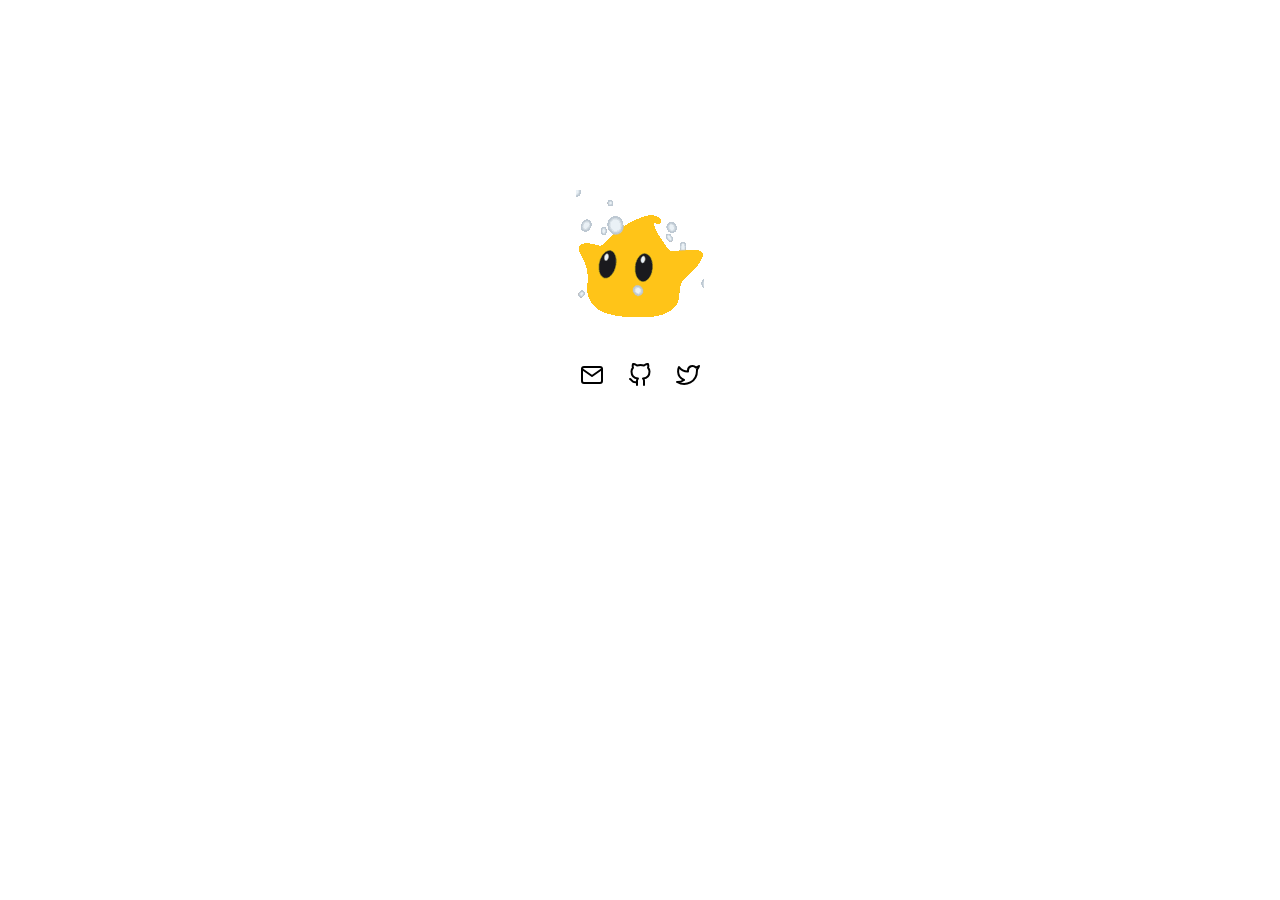
==== commit cc1315eb: "new" ====
--- a/index.html
+++ b/index.html
@@ -1,178 +1,5 @@
-<!DOCTYPE HTML>
-
-
-
-<html>
-
-	<head>
-		<title>- Sparkplug</title>
-		<meta charset="utf-8" />
-		<meta name="viewport" content="width=device-width, initial-scale=1, user-scalable=no" />
-		<link rel="stylesheet" href="assets/css/main.css" />
-		<noscript><link rel="stylesheet" href="assets/css/noscript.css" /></noscript>
-		<script src="https://ajax.googleapis.com/ajax/libs/jquery/3.5.1/jquery.min.js"></script>
-	</head>
-	<body class="is-preload">
-
-		<!-- Wrapper -->
-			<div id="wrapper">
-
-				<!-- Header -->
-					<header id="header" class="alt">
-						
-						<h1>sparkplug</h1>
-						<p>literally just a website zwei made for random projects and stuff</p>
-					</header>
-
-				<!-- Nav -->
-					<nav id="nav">
-						<ul>
-
-
-
-							<li><a href="#about" class="active">about me</a></li>
-							<li><a href="#games">games</a></li>
-							<li><a href="#contact">contact me</a></li>
-							<li><a href="#random">random</a></li>
-						</ul>
-					</nav>
-
-				<!-- Main -->
-					<div id="main">
-
-						<!-- Introduction -->
-							<section id="about" class="main">
-								<div class="spotlight">
-									<div class="content">
-										<header class="major">
-											<h2>about me</h2>
-										</header>
-										<p>i'm zwei. cool, right?<br/><br/>▪ i'm a developer<br/>▪ i lack of sleep and social interaction<br/>▪ i make some cool roblox games & websites<br/>▪ i am an extreme fnaf fan</p>
-										<ul class="actions">
-											<li><a href="#games" class="button">games</a></li>
-										</ul>
-									</div>
-									<span class="image"><img src="images/pic01.jpg" alt="" /></span>
-								</div>
-							</section>
-
-						<!-- First Section -->
-							<section id="games" class="main special">
-								<header class="major">
-									<h2>games</h2>
-								</header>
-								<ul class="features">
-									<li>
-										<span class="icon solid major style1 fa-trash"></span>
-										<h3>placeholder</h3>
-										<p>i still haven't finished any of my games</p>
-									</li>
-									<li>
-										<span class="icon solid major style2 fa-trash"></span>
-										<h3>another placeholder</h3>
-										<p>⟪⟪⟪</p>
-									</li>
-									<li>
-										<span class="icon solid major style5 fa-trash"></span>
-										<h3>one last placeholder</h3>
-										<p>this website is a waste of money and time</p>
-									</li>
-								</ul>
-								
-							</section>
-
-						<!-- Second Section -->
-							<!--<section id="second" class="main special">
-								<header class="major">
-									<h2>Ipsum consequat</h2>
-									<p>Donec imperdiet consequat consequat. Suspendisse feugiat congue<br />
-									posuere. Nulla massa urna, fermentum eget quam aliquet.</p>
-								</header>
-								<ul class="statistics">
-									<li class="style1">
-										<span class="icon solid fa-code-branch"></span>
-										<strong>5,120</strong> Etiam
-									</li>
-									<li class="style2">
-										<span class="icon fa-folder-open"></span>
-										<strong>8,192</strong> Magna
-									</li>
-									<li class="style3">
-										<span class="icon solid fa-signal"></span>
-										<strong>2,048</strong> Tempus
-									</li>
-									<li class="style4">
-										<span class="icon solid fa-laptop"></span>
-										<strong>4,096</strong> Aliquam
-									</li>
-									<li class="style5">
-										<span class="icon fa-gem"></span>
-										<strong>1,024</strong> Nullam
-									</li>
-								</ul>
-								<p class="content">Nam elementum nisl et mi a commodo porttitor. Morbi sit amet nisl eu arcu faucibus hendrerit vel a risus. Nam a orci mi, elementum ac arcu sit amet, fermentum pellentesque et purus. Integer maximus varius lorem, sed convallis diam accumsan sed. Etiam porttitor placerat sapien, sed eleifend a enim pulvinar faucibus semper quis ut arcu. Ut non nisl a mollis est efficitur vestibulum. Integer eget purus nec nulla mattis et accumsan ut magna libero. Morbi auctor iaculis porttitor. Sed ut magna ac risus et hendrerit scelerisque. Praesent eleifend lacus in lectus aliquam porta. Cras eu ornare dui curabitur lacinia.</p>
-								<footer class="major">
-									<ul class="actions special">
-										<li><a href="generic.html" class="button">Learn More</a></li>
-									</ul>
-								</footer>
-							</section>
-						-->
-						<!-- Get Started -->
-							<section id="contact" class="main special">
-								<header class="major">
-									<h2>contact me</h2>
-									<p>why would you even wanna do that lmao</p>
-								</header>
-								<footer class="major">
-									<ul class="actions special">
-										<li><a href="https://discord.gg/pXDDHJPNkQ" class="button primary">discord</a></li>
-										<li><a href="https://www.roblox.com/users/193503404/profile" class="button">roblox</a></li>
-									</ul>
-								</footer>
-							</section>
-
-					</div>
-
-				<!-- Footer -->
-					<footer id="footer">
-						
-						<section>
-							<h2>fortnite battle pass</h2>
-							<dl class="alt">
-								<dt>i just</dt>
-								<dd>####</dd>
-								<dt>out my</dt>
-								<dd>###</dd>
-								<dt>booted</dt>
-								<dd>up my</dd>
-								<dt>pc</dt>
-								<dd>cause i</dd>
-								<dt>need </dt>
-								<dd>need to get</dd>
-								<dt>that</dt>
-								<dd>fortnite battle pass</dd>
-							</dl>
-							<ul class="icons">
-								<li><a href="https://twitter.com/_zweii_" class="icon brands fa-twitter alt"><span class="label">twitter</span></a></li>
-								<li><a href="https://discord.gg/pXDDHJPNkQ" class="icon brands fa-discord alt"><span class="label">discord</span></a></li>
-								<li><a href="https://github.com/zwei-cool" class="icon brands fa-github alt"><span class="label">github</span></a></li>
-								
-							</ul>
-						</section>
-						<p class="copyright">&copy; zwei 2022</p>
-					</footer>
-
-			</div>
-
-		<!-- Scripts -->
-			<script src="assets/js/jquery.min.js"></script>
-			<script src="assets/js/jquery.scrollex.min.js"></script>
-			<script src="assets/js/jquery.scrolly.min.js"></script>
-			<script src="assets/js/browser.min.js"></script>
-			<script src="assets/js/breakpoints.min.js"></script>
-			<script src="assets/js/util.js"></script>
-			<script src="assets/js/main.js"></script>
-
-	</body>
-</html>+<!DOCTYPE html> <html lang=en><!--
+ Page saved with SingleFile 
+ url: https://lostluma.dev/ 
+ saved date: Sun May 08 2022 23:51:57 GMT-0400 (Eastern Daylight Time)
+--><meta charset=utf-8><meta name=viewport content="width=device-width, initial-scale=1.0"><style>.app{margin-top:15%;text-align:center;font-family:Courier New,Courier,monospace}a,a:visited{color:#872fff}.links{padding:2.5em}.links a{padding:.75em}.links a:focus,.links a:hover{filter:invert(.5) sepia(1) hue-rotate(305deg) saturate(10)}@media (prefers-color-scheme:dark){body{color:#fff;background-color:#171a1c}.links a{filter:invert(1)}}</style><title>Home - LostLuma</title><link rel=icon href="[data-uri]"><link rel=canonical href=https://lostluma.dev/><meta http-equiv=content-security-policy content="default-src 'none'; font-src 'self' data:; img-src 'self' data:; style-src 'unsafe-inline'; media-src 'self' data:; script-src 'unsafe-inline' data:;"><body> <div id=root><div class=app><img src=[data-uri]